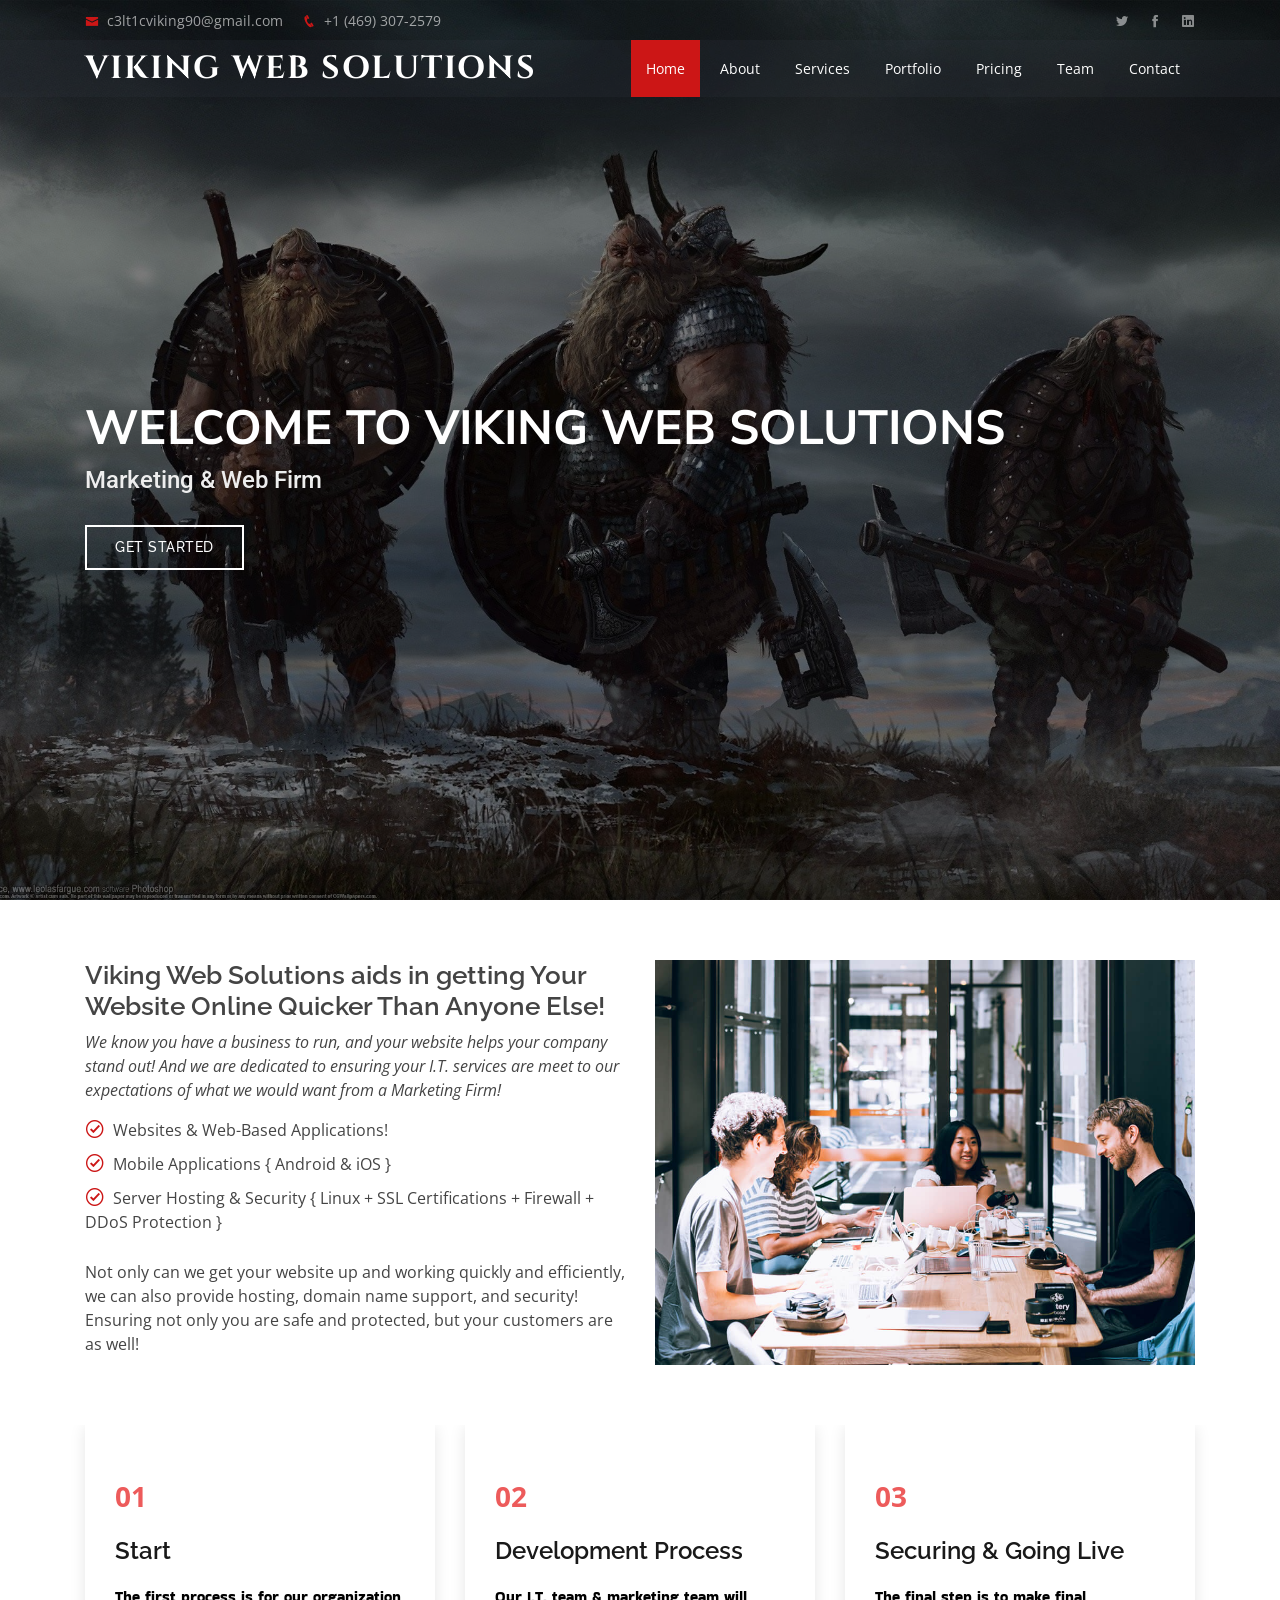
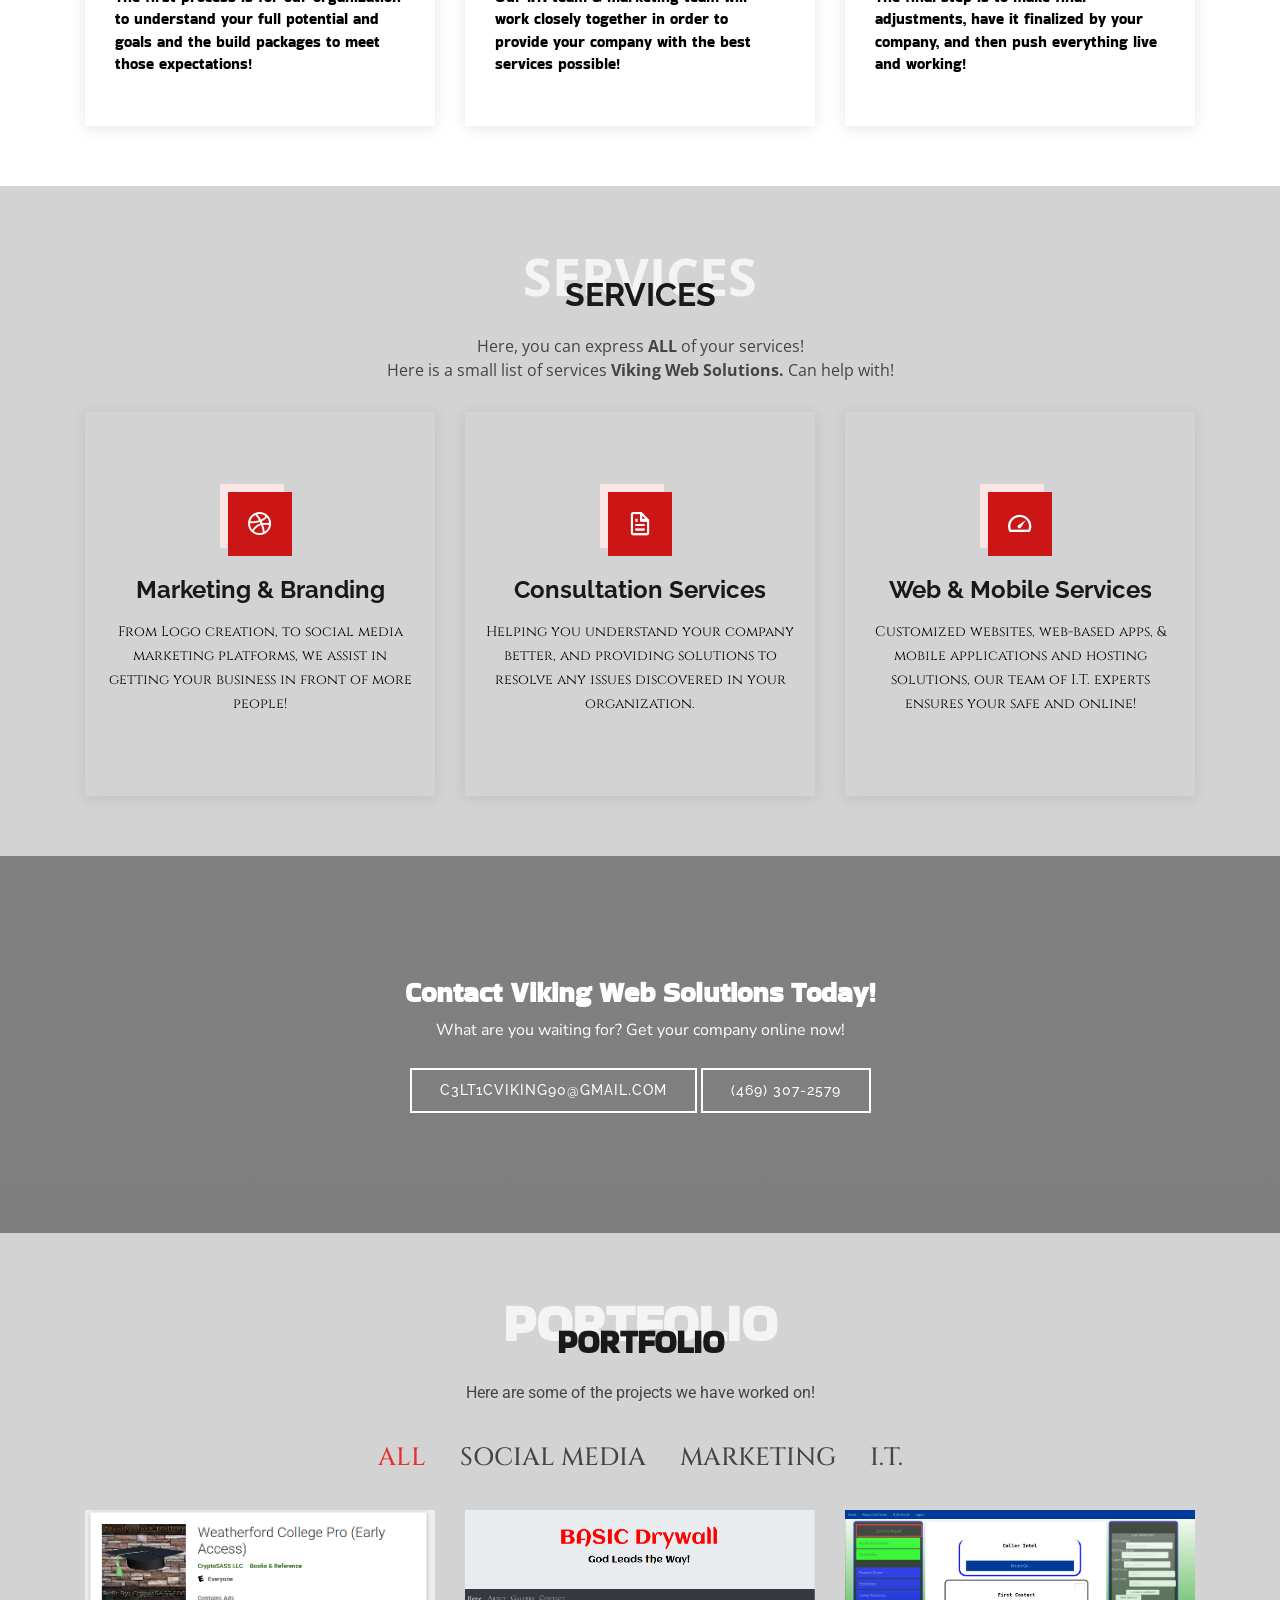
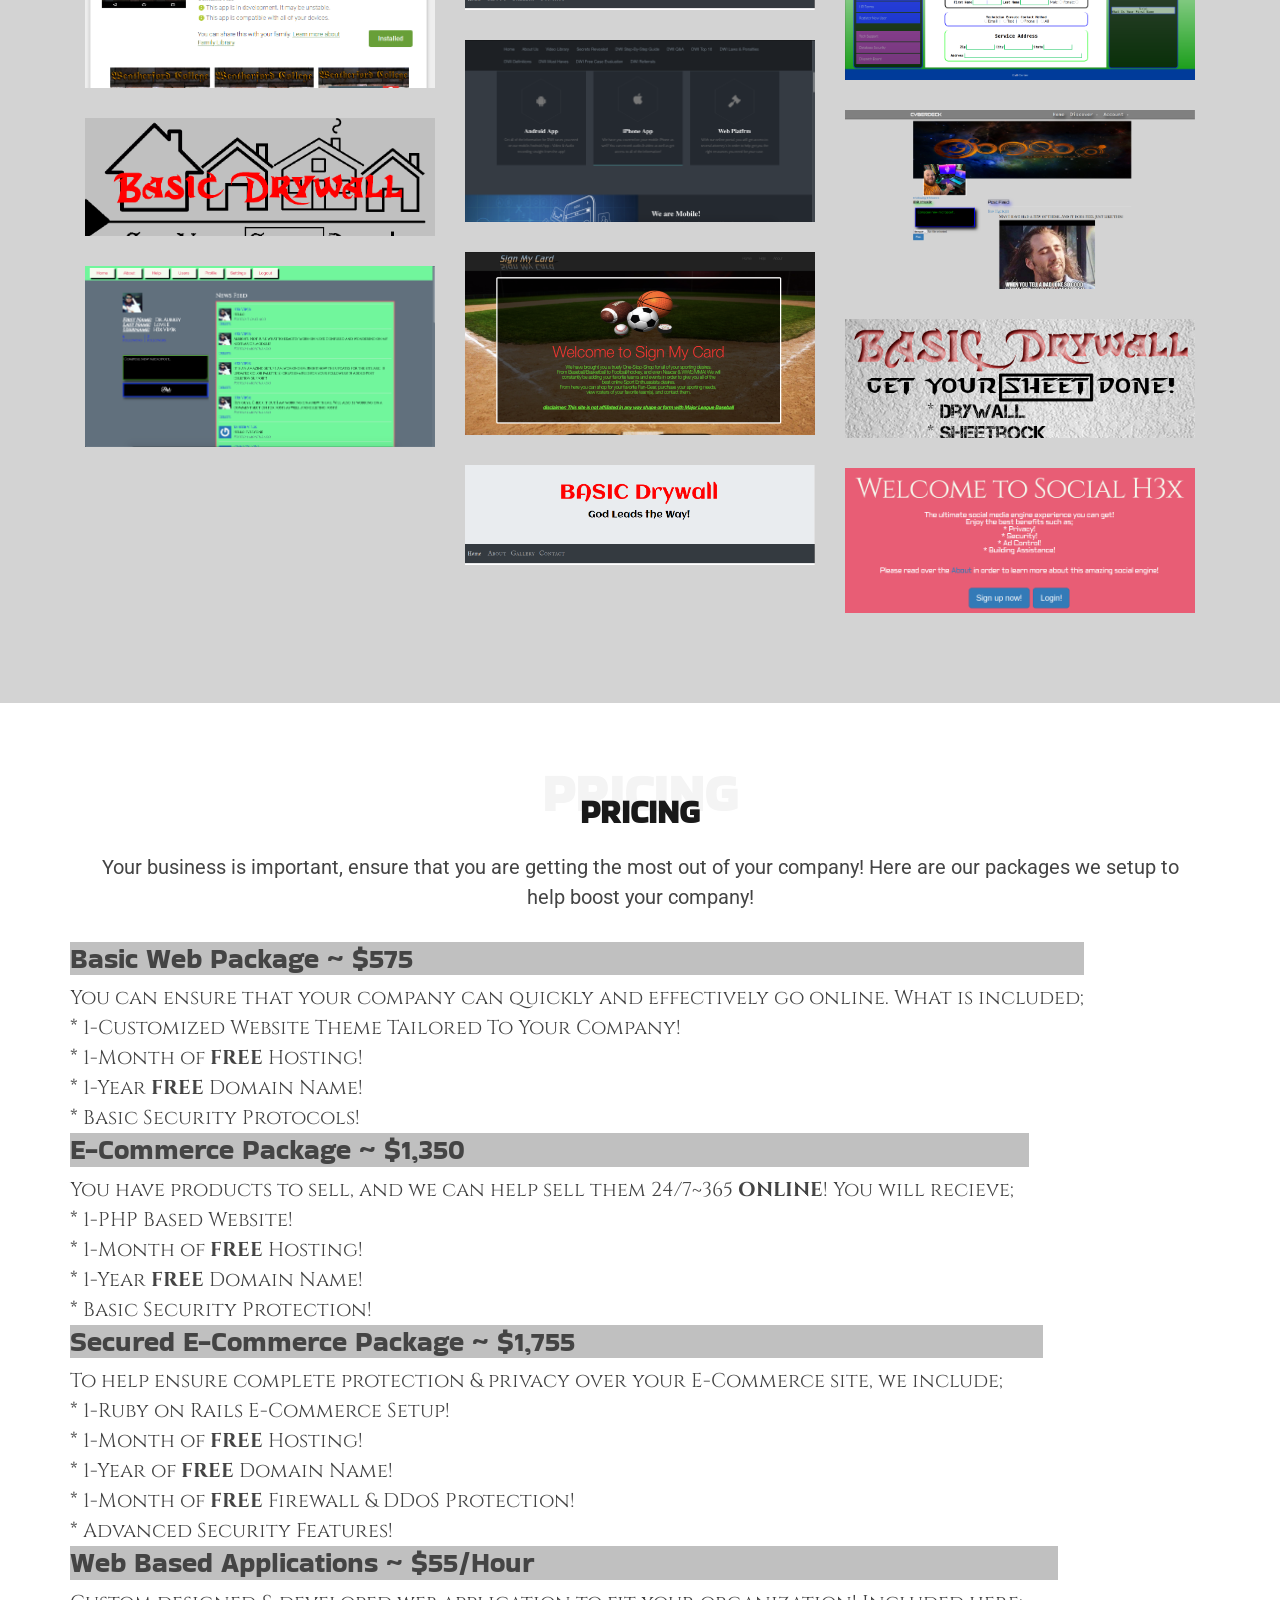
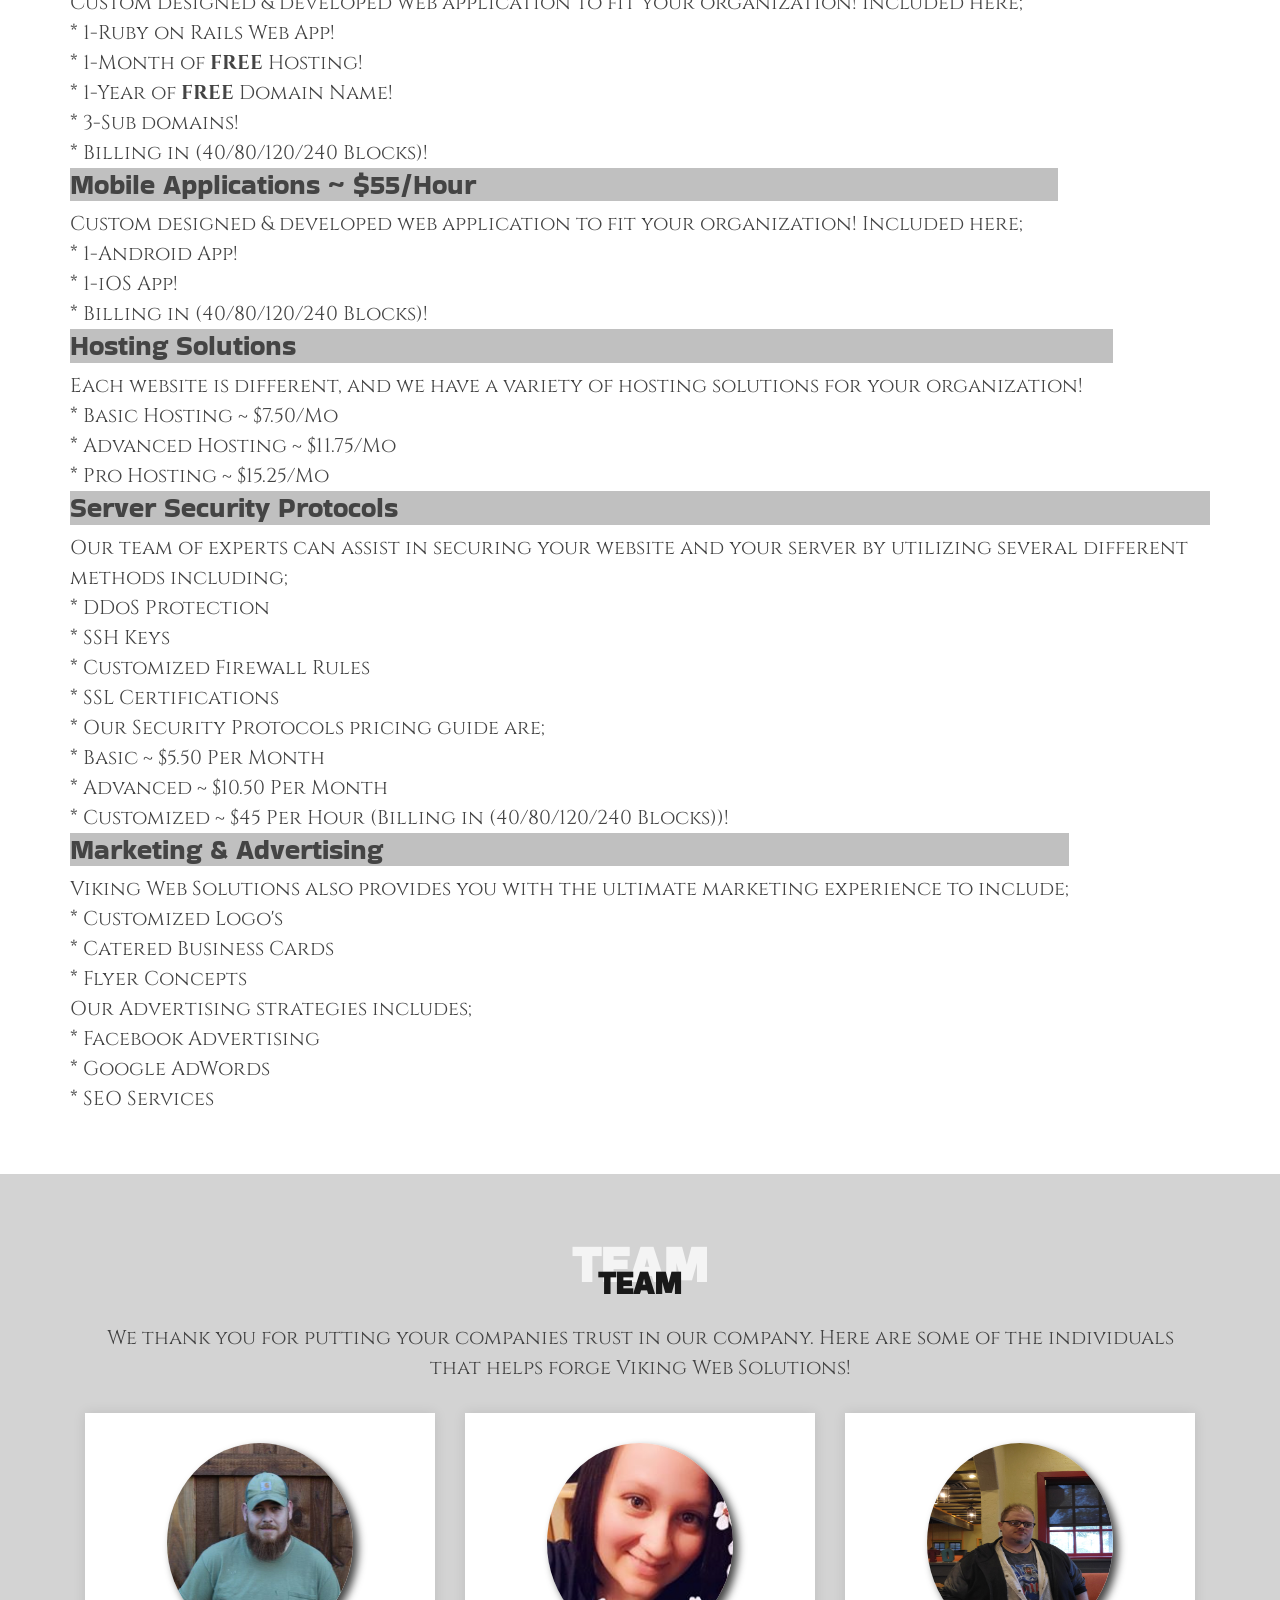
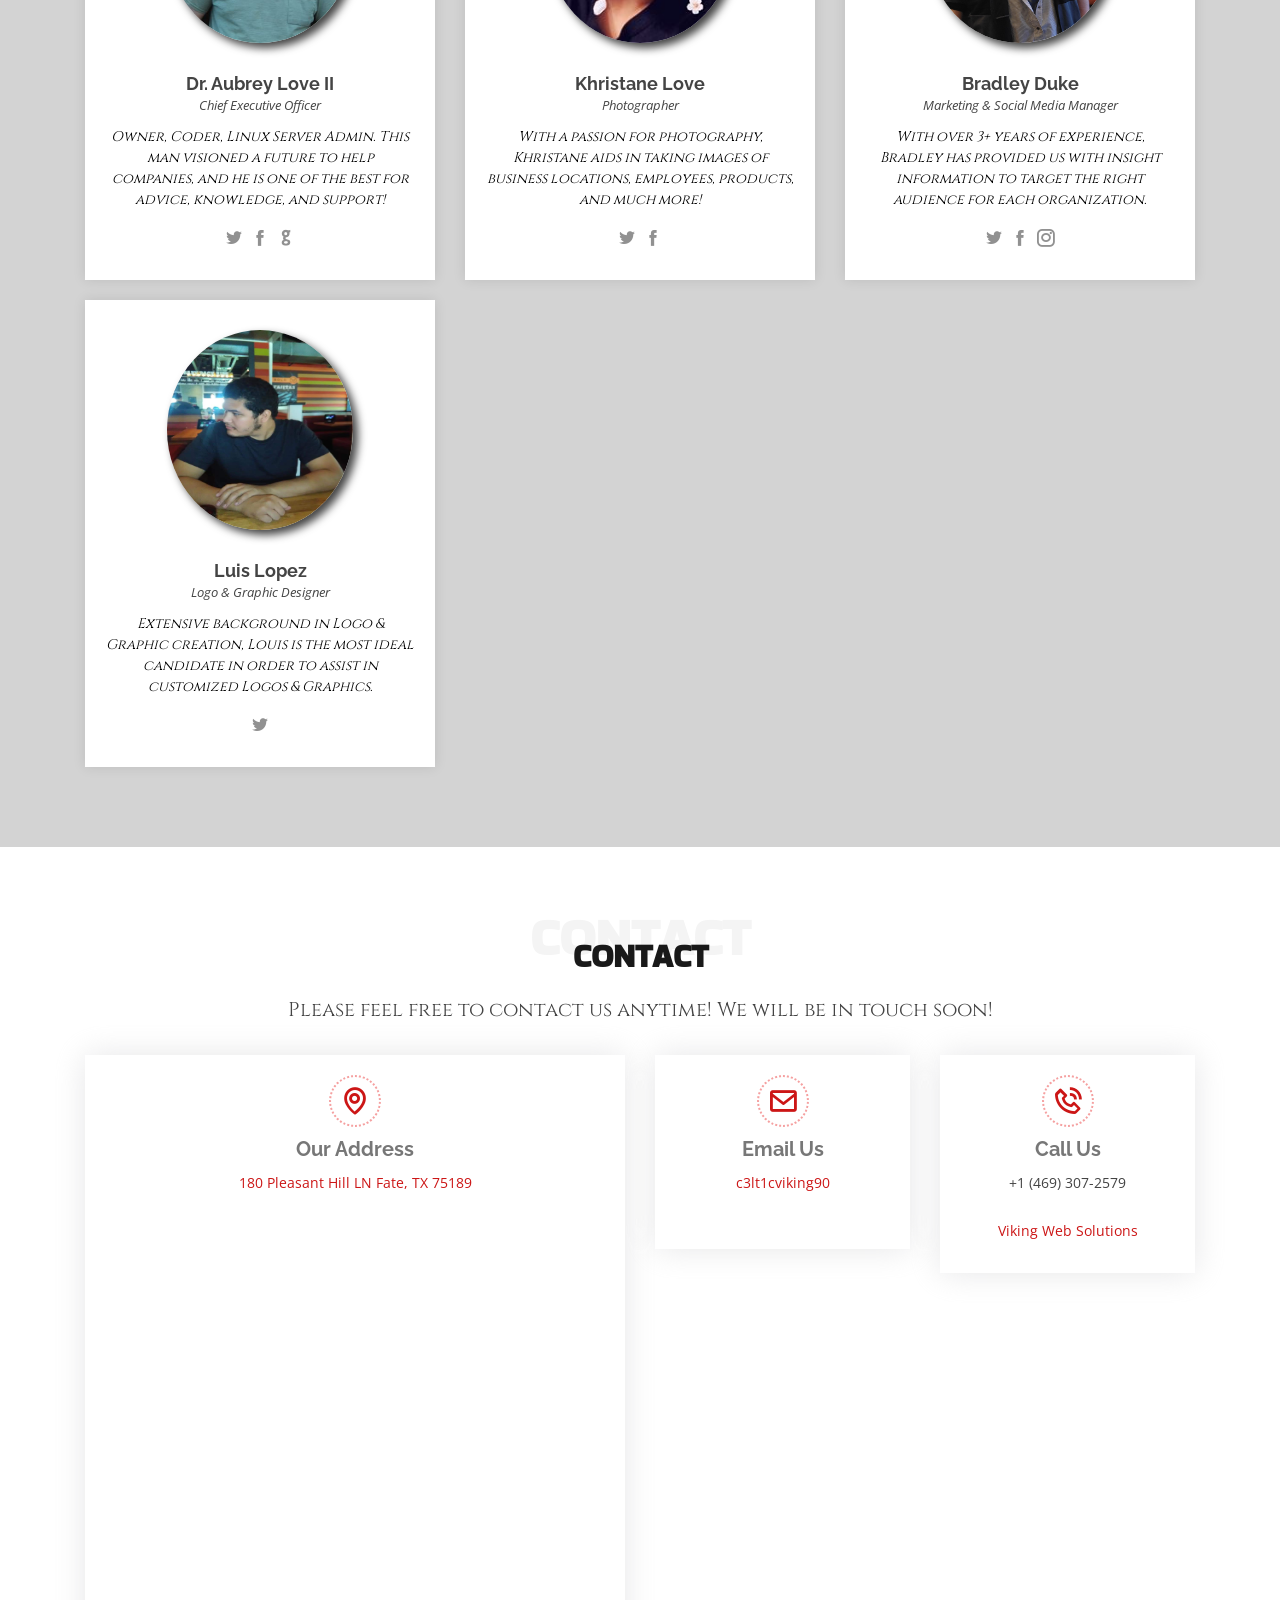
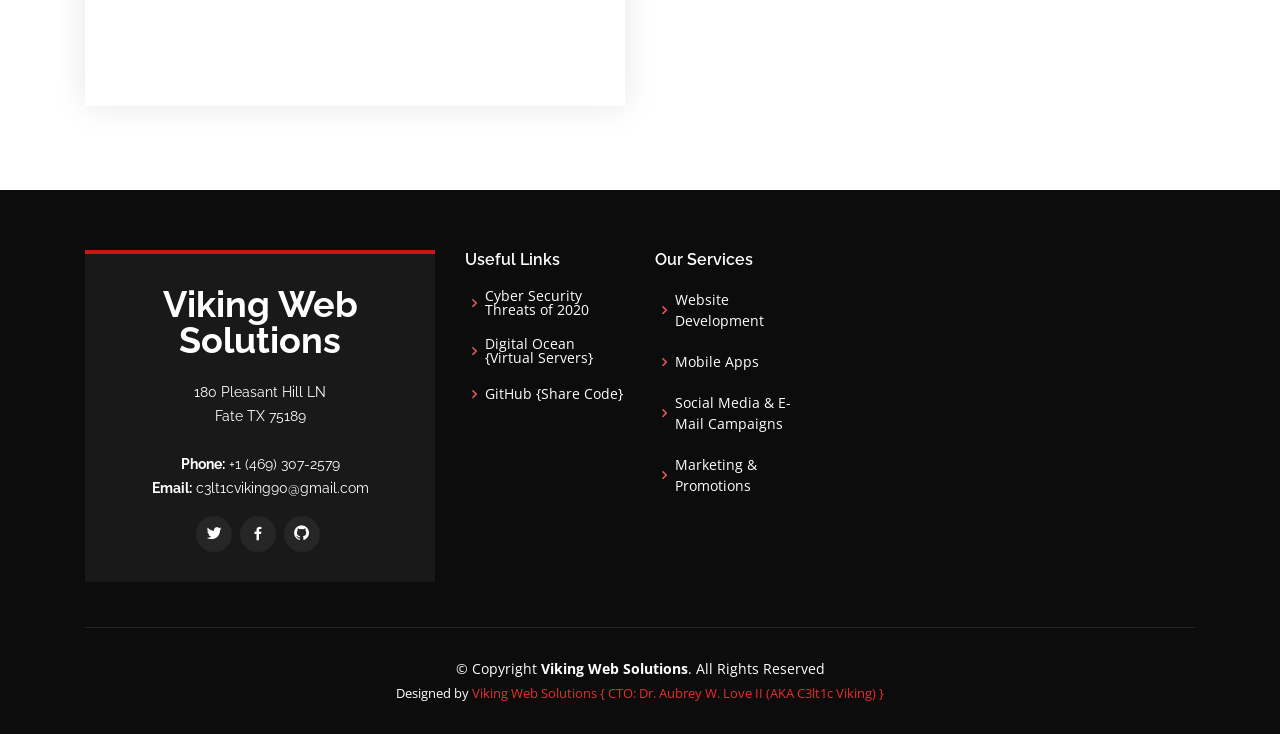
==== index.html @ a8e2e1d3 "Website Completed! Added Bark Badge." ====
<!DOCTYPE html>
<html lang="en">

<head>
  <meta charset="utf-8">
  <meta content="width=device-width, initial-scale=1.0" name="viewport">
  <link rel="preconnect" href="https://fonts.googleapis.com">
  <link rel="preconnect" href="https://fonts.gstatic.com" crossorigin>
  <link href="https://fonts.googleapis.com/css2?family=Bakbak+One&family=Cinzel&family=Nunito+Sans&family=Roboto&display=swap" rel="stylesheet">
  <title>Viking Web Solutions</title>
  <meta content="" name="Helping companies learn & grow by means of Websites, Mobile Apps, Consultation, Social Media & Marketing Campaigns.">
  <meta content="" name="Websites, WebDev, webdev, webdeveloper, e-commerce, social, media, social media, consulting, consultant, consultation, marketing, promotion, business, company, forbes 500, hosting, security, cyber, cyber security, web hosting, server security">
  <!-- Global site tag (gtag.js) - Google Analytics -->
  <script async src="https://www.googletagmanager.com/gtag/js?id=G-9MG7B60FEN"></script>
  <script>
    window.dataLayer = window.dataLayer || [];
    function gtag(){dataLayer.push(arguments);}
    gtag('js', new Date());

    gtag('config', 'G-9MG7B60FEN');
  </script>

  <!-- Favicons -->
  <link href="assets/img/favicon.ico" rel="icon">
  <link href="assets/img/favicon.ico" rel="apple-touch-icon">

  <!-- Google Fonts -->
  <link href="https://fonts.googleapis.com/css?family=Open+Sans:300,300i,400,400i,600,600i,700,700i|Raleway:300,300i,400,400i,500,500i,600,600i,700,700i|Poppins:300,300i,400,400i,500,500i,600,600i,700,700i" rel="stylesheet">

  <!-- Vendor CSS Files -->
  <link href="assets/vendor/bootstrap/css/bootstrap.min.css" rel="stylesheet">
  <link href="assets/vendor/icofont/icofont.min.css" rel="stylesheet">
  <link href="assets/vendor/boxicons/css/boxicons.min.css" rel="stylesheet">
  <link href="assets/vendor/venobox/venobox.css" rel="stylesheet">
  <link href="assets/vendor/owl.carousel/assets/owl.carousel.min.css" rel="stylesheet">
  <link href="assets/vendor/aos/aos.css" rel="stylesheet">

  <!-- Template Main CSS File -->
  <link href="assets/css/style.css" rel="stylesheet">
</head>

<body>

  <!-- ======= Top Bar ======= -->
  <div id="topbar" class="d-none d-lg-flex align-items-center fixed-top ">
    <div class="container d-flex">
      <div class="contact-info mr-auto">
        <i class="icofont-envelope"></i> <a href="mailto:c3lt1cviking90@gmail.com">c3lt1cviking90@gmail.com</a>
        <i class="icofont-phone"></i> +1 (469) 307-2579
      </div>
      <div class="social-links">
        <a href="https://twitter.com/VikingWebs" class="twitter"><i class="icofont-twitter"></i></a>
        <a href="https://www.facebook.com/VikingWebSolutions" class="facebook"><i class="icofont-facebook"></i></a>
        <a href="https://www.linkedin.com/in/aubrey-love-97ba02227/" class="linkedin"><i class="icofont-linkedin"></i></a>
      </div>
    </div>
  </div>

  <!-- ======= Header ======= -->
  <header id="header" class="fixed-top ">
    <div class="container d-flex align-items-center">

      <h1 class="logo mr-auto" style="font-family: 'Cinzel', serif;"><a href="index.html">Viking Web Solutions</a></h1>

      <nav class="nav-menu d-none d-lg-block">
        <ul>
          <li class="active"><a href="#hero">Home</a></li>
          <li><a href="#about">About</a></li>
          <li><a href="#services">Services</a></li>
          <li><a href="#portfolio">Portfolio</a></li>
          <li><a href="#pricing">Pricing</a></li>
          <li><a href="#team">Team</a></li>
          <li><a href="#contact">Contact</a></li>

        </ul>
      </nav><!-- .nav-menu -->

    </div>
  </header><!-- End Header -->

  <!-- ======= Hero Section ======= -->
  <section id="hero" class="d-flex align-items-center">
    <div class="container position-relative" data-aos="fade-up" data-aos-delay="500">
      <h1 style="font-family: 'Nunito Sans', sans-serif;">Welcome to Viking Web Solutions</h1>
      <h2 style="font-family: 'Roboto', sans-serif;">Marketing & Web Firm</h2>
      <a href="#about" class="btn-get-started scrollto">Get Started</a>
    </div>
  </section><!-- End Hero -->

  <main id="main">

    <!-- ======= About Section ======= -->
    <section id="about" class="about">
      <div class="container">

        <div class="row">
          <div class="col-lg-6 order-1 order-lg-2" data-aos="fade-left">
            <img src="assets/img/about.jpg" class="img-fluid" alt="">
          </div>
          <div class="col-lg-6 pt-4 pt-lg-0 order-2 order-lg-1 content" data-aos="fade-right">
            <h3>Viking Web Solutions aids in getting Your Website Online Quicker Than Anyone Else!</h3>
            <p class="font-italic">
              We know you have a business to run, and your website helps your company stand out! And we are dedicated
              to ensuring your I.T. services are meet to our expectations of what we would want from a Marketing Firm!
            </p>
            <ul>
              <li><i class="icofont-check-circled"></i> Websites & Web-Based Applications!</li>
              <li><i class="icofont-check-circled"></i> Mobile Applications { Android & iOS }</li>
              <li><i class="icofont-check-circled"></i> Server Hosting & Security { Linux + SSL Certifications + Firewall + DDoS Protection }</li>
            </ul>
            <p>
              Not only can we get your website up and working quickly and efficiently, we can also provide hosting, domain name support, and security!
              Ensuring not only you are safe and protected, but your customers are as well!
            </p>
          </div>
        </div>

      </div>
    </section><!-- End About Section -->

    <!-- ======= Why Us Section ======= -->
    <section id="why-us" class="why-us">
      <div class="container">

        <div class="row">

          <div class="col-lg-4" data-aos="fade-up">
            <div class="box">
              <span>01</span>
              <h4>Start</h4>
              <p style="color: #000; font-family: 'Bakbak One', cursive;">The first process is for our organization to understand your full potential and goals and the build packages to meet those expectations!</p>
            </div>
          </div>

          <div class="col-lg-4 mt-4 mt-lg-0" data-aos="fade-up" data-aos-delay="150">
            <div class="box">
              <span>02</span>
              <h4>Development Process</h4>
              <p style="color: #000; font-family: 'Bakbak One', cursive;">Our I.T. team &amp; marketing team will work closely together in order to provide your company with the best services possible!</p>
            </div>
          </div>

          <div class="col-lg-4 mt-4 mt-lg-0" data-aos="fade-up" data-aos-delay="300">
            <div class="box">
              <span>03</span>
              <h4> Securing &amp; Going Live</h4>
              <p style="color: #000; font-family: 'Bakbak One', cursive;">The final step is to make final adjustments, have it finalized by your company, and then push everything live and working!</p>
            </div>
          </div>

        </div>

      </div>
    </section><!-- End Why Us Section -->



    <!-- ======= Services Section ======= -->
    <section id="services" class="services" style="background-color: lightgray">
      <div class="container">

        <div class="section-title">
          <span>Services</span>
          <h2>Services</h2>
          <p>Here, you can express <strong>ALL</strong> of your services! <br/> Here is a small list of services <strong>Viking Web Solutions.</strong> Can help with!</p>
        </div>

        <div class="row">
          <div class="col-lg-4 col-md-6 d-flex align-items-stretch" data-aos="fade-up">
            <div class="icon-box">
              <div class="icon"><i class="bx bxl-dribbble"></i></div>
              <h4><a href="">Marketing &amp; Branding</a></h4>
              <p style="color: #000; font-family: 'Cinzel', serif;">From Logo creation, to social media marketing platforms, we assist in getting your business in front of more people!</p>
            </div>
          </div>

          <div class="col-lg-4 col-md-6 d-flex align-items-stretch mt-4 mt-md-0" data-aos="fade-up" data-aos-delay="150">
            <div class="icon-box">
              <div class="icon"><i class="bx bx-file"></i></div>
              <h4><a href="">Consultation Services</a></h4>
              <p style="color: #000; font-family: 'Cinzel', serif;">Helping you understand your company better, and providing solutions to resolve any issues discovered in your organization.</p>
            </div>
          </div>

          <div class="col-lg-4 col-md-6 d-flex align-items-stretch mt-4 mt-lg-0" data-aos="fade-up" data-aos-delay="300">
            <div class="icon-box">
              <div class="icon"><i class="bx bx-tachometer"></i></div>
              <h4><a href="">Web &amp; Mobile Services</a></h4>
              <p style="color: #000; font-family: 'Cinzel', serif;">Customized websites, web-based apps, &amp; mobile applications and hosting solutions, our team of I.T. experts ensures your safe and online!</p>
            </div>
          </div>
        </div>

      </div>
    </section><!-- End Services Section -->

    <!-- ======= Cta Section ======= -->
    <section id="cta" class="cta">
      <div class="container" data-aos="zoom-in">

        <div class="text-center">
          <h3 style="font-family: 'Bakbak One', cursive;">Contact <strong>Viking Web Solutions</strong> Today!</h3>
          <p style="font-family: 'Nunito Sans', sans-serif;"> What are you waiting for? Get your company online now!</p>
          <a class="cta-btn" href="mailto:c3lt1cviking90@gmail.com" target="_blank">c3lt1cviking90@gmail.com</a>
          <a class="cta-btn" href="tel:4693072579">(469) 307-2579</a>
        </div>

      </div>
    </section><!-- End Cta Section -->

    <!-- ======= Portfolio Section ======= -->
    <section id="portfolio" class="portfolio" style="background-color: lightgray">
      <div class="container">

        <div class="section-title">
          <span style="font-family: 'Bakbak One', cursive;">Portfolio</span>
          <h2 style="font-family: 'Bakbak One', cursive;">Portfolio</h2>
          <p style="font-family: 'Roboto', sans-serif;">Here are some of the projects we have worked on!</p>
        </div>

        <div class="row" data-aos="fade-up">
          <div class="col-lg-12 d-flex justify-content-center">
            <ul id="portfolio-flters">
              <li data-filter="*" class="filter-active" style="font-family: 'Cinzel', serif; font-size: 25px;">All</li>
              <li data-filter=".filter-app" style="font-family: 'Cinzel', serif; font-size: 25px;">Social Media</li>
              <li data-filter=".filter-card" style="font-family: 'Cinzel', serif; font-size: 25px;">Marketing</li>
              <li data-filter=".filter-web" style="font-family: 'Cinzel', serif; font-size: 25px;">I.T.</li>
            </ul>
          </div>
        </div>

        <div class="row portfolio-container" data-aos="fade-up" data-aos-delay="150">

          <div class="col-lg-4 col-md-6 portfolio-item filter-web">
            <img src="assets/img/portfolio/wc_app.png" class="img-fluid" alt="">
            <div class="portfolio-info">
              <h4><a href="" target="_blank">Weatherford College</a></h4>
              <p>Mobile App: Basic (Informational {Android Studio})</p>
              <a href="assets/img/portfolio/wc_app.png" data-gall="portfolioGallery" class="venobox preview-link" title="App 1"><i class="bx bx-plus"></i></a>
              <a href="portfolio-details.html" class="details-link" title="More Details"><i class="bx bx-link"></i></a>
            </div>
          </div>

          <div class="col-lg-4 col-md-6 portfolio-item filter-web">
            <img src="assets/img/portfolio/basic.png" class="img-fluid" alt="">
            <div class="portfolio-info">
              <h4><a href="https://www.basic-drywall.com" target="_blank">BASIC-Drywall</a></h4>
              <p>Web: Basic (Informational {HTML5})</p>
              <a href="assets/img/portfolio/basic.png" data-gall="portfolioGallery" class="venobox preview-link" title="Web 3"><i class="bx bx-plus"></i></a>
              <a href="https://www.basic-drywall.com" target="_blank" class="details-link" title="More Details"><i class="bx bx-link"></i></a>
            </div>
          </div>

          <div class="col-lg-4 col-md-6 portfolio-item filter-web">
            <img src="assets/img/expertware.png" class="img-fluid" alt="">
            <div class="portfolio-info">
              <h4><a href="https://rocky-dawn-56916.herokuapp.com/" target="_blank">ExpertWare</a></h4>
              <p>Web App: Ruby on Rails Application</p>
              <a href="assets/img/expertware.png" data-gall="portfolioGallery" class="venobox preview-link" title="Web 4"><i class="bx bx-plus"></i></a>
              <a href="https://rocky-dawn-56916.herokuapp.com/" target="_blank" class="details-link" title="More Details"><i class="bx bx-link"></i></a>
            </div>
          </div>

          <div class="col-lg-4 col-md-6 portfolio-item filter-web">
            <img src="assets/img/portfolio/diydwi.png" class="img-fluid" alt="">
            <div class="portfolio-info">
              <h4><a href="https://dev.infotechnologist.biz/h3x_v1p3r/DIYDWI/" target="_blank">DIYDWI</h4>
              <p>Web: Basic (Informational {PhP})</p>
              <a href="assets/img/portfolio/diydwi.png" data-gall="portfolioGallery" class="venobox preview-link" title="App 2"><i class="bx bx-plus"></i></a>
              <a href="https://dev.infotechnologist.biz/h3x_v1p3r/DIYDWI/" target="_blank" class="details-link" title="More Details"><i class="bx bx-link"></i></a>
            </div>
          </div>

          <div class="col-lg-4 col-md-6 portfolio-item filter-web">
            <img src="assets/img/cyber_deck.png" class="img-fluid" alt="">
            <div class="portfolio-info">
              <h4><a href="https://cyber-deck.herokuapp.com" target="_blank">Cyber Deck</a></h4>
              <p>Social Media Site: Ruby on Rails</p>
              <a href="assets/img/cyber_deck.png" data-gall="portfolioGallery" class="venobox preview-link" title="Web 5"><i class="bx bx-plus"></i></a>
              <a href="https://cyber-deck.herokuapp.com" target="_blank" class="details-link" title="More Details"><i class="bx bx-link"></i></a>
            </div>
          </div>

          <div class="col-lg-4 col-md-6 portfolio-item filter-card">
            <img src="assets/img/portfolio/basic_logo_sml.png" class="img-fluid" alt="">
            <div class="portfolio-info">
              <h4><a href="https://www.basic-drywall.com" target="_blank">BASIC-Drywall</a></h4>
              <p>Marketing: Logo Design</p>
              <a href="assets/img/portfolio/basic_logo_sml.png" data-gall="portfolioGallery" class="venobox preview-link" title="Card 2"><i class="bx bx-plus"></i></a>
              <a href="https://www.basic-drywall.com" target="_blank" class="details-link" title="More Details"><i class="bx bx-link"></i></a>
            </div>
          </div>

          <div class="col-lg-4 col-md-6 portfolio-item filter-web">
            <img src="assets/img/portfolio/smc.png" class="img-fluid" alt="">
            <div class="portfolio-info">
              <h4><a href="https://fast-oasis-89952.herokuapp.com/" target="_blank">Sign My Card</a></h4>
              <p>Web: Advanced (E-Commerce {Ruby on Rails})</p>
              <a href="assets/img/portfolio/smc.png" data-gall="portfolioGallery" class="venobox preview-link" title="Web 2"><i class="bx bx-plus"></i></a>
              <a href="https://fast-oasis-95952.herokuapp.com/" target="_blank" class="details-link" title="More Details"><i class="bx bx-link"></i></a>
            </div>
          </div>

          <div class="col-lg-4 col-md-6 portfolio-item filter-web">
            <img src="assets/img/portfolio/social_hex.png" class="img-fluid" alt="">
            <div class="portfolio-info">
              <h4><a href="https://socialh3x.herokuapp.com/" target="_blank">Social H3x</a></h4>
              <p>Web: Ultimate (Social Media {Ruby on Rails})</p>
              <a href="assets/img/portfolio/social_hex.png" data-gall="portfolioGallery" class="venobox preview-link" title="App 3"><i class="bx bx-plus"></i></a>
              <a href="https://socialh3x.herokuapp.com/" target="_blank" class="details-link" title="More Details"><i class="bx bx-link"></i></a>
            </div>
          </div>

          <div class="col-lg-4 col-md-6 portfolio-item filter-card">
            <img src="assets/img/portfolio/basic_card_sml.png" class="img-fluid" alt="">
            <div class="portfolio-info">
              <h4><a href="https://www.basic-drywall.com" target="_blank">BASIC-Drywall</a></h4>
              <p>Marketing: Business Card</p>
              <a href="assets/img/portfolio/basic_card_sml.png" data-gall="portfolioGallery" class="venobox preview-link" title="Card 1"><i class="bx bx-plus"></i></a>
              <a href="https://www.basic-drywall.com" target="_blank" class="details-link" title="More Details"><i class="bx bx-link"></i></a>
            </div>
          </div>

          <div class="col-lg-4 col-md-6 portfolio-item filter-app">
            <img src="assets/img/portfolio/basic.png" class="img-fluid" alt="">
            <div class="portfolio-info">
              <h4>BASIC-Drywall</h4>
              <p>Social Media: Consultation</p>
              <a href="assets/img/portfolio/basic.png" data-gall="portfolioGallery" class="venobox preview-link" title="Card 3"><i class="bx bx-plus"></i></a>
              <a href="https://www.basic-drywall.com" target="_blank" class="details-link" title="More Details"><i class="bx bx-link"></i></a>
            </div>
          </div>

          <div class="col-lg-4 col-md-6 portfolio-item filter-app">
            <img src="assets/img/portfolio/social_h3x.png" class="img-fluid" alt="">
            <div class="portfolio-info">
              <h4>Social H3x</h4>
              <p>Social Media: Ad Campaign</p>
              <a href="assets/img/portfolio/social_h3x.png" data-gall="portfolioGallery" class="venobox preview-link" title="Web 3"><i class="bx bx-plus"></i></a>
              <a href="https://socialh3x.herokuapp.com/" target="_blank" class="details-link" title="More Details"><i class="bx bx-link"></i></a>
            </div>
          </div>

        </div>

      </div>
    </section><!-- End Portfolio Section -->

    <!-- ======= Pricing Section ======= -->
    <section id="pricing" class="pricing">
      <div class="container">

        <div class="section-title">
          <span style="font-family: 'Bakbak One', cursive">Pricing</span>
          <h2 style="font-family: 'Bakbak One', cursive">Pricing</h2>
          <p style="font-family: 'Roboto', sans-serif; font-size: 20px;">Your business is important, ensure that you are getting the most out of your company! Here are our packages we setup to help boost your company!</p>
          <!-- Buy Now Button -->
          <!--<button class="btn btn-success btn-large"><a href="#" style="color: #FFF;">Order Now!</a></button>-->
        </div>

        <div class="row">

          <div class="panel panel-default">
            <div class="panel-heading">
              <h3 class="panel-title" style="background-color: #C0C0C0; font-family: 'Bakbak One', cursive;">Basic Web Package ~ $575</h3>
            </div>
            <div class="panel-body" style="font-family: 'Cinzel', serif; font-size: 20px;">
              You can ensure that your company can quickly and effectively go online. What is included;<br/>
              * 1-Customized Website Theme Tailored To Your Company!<br/>
              * 1-Month of <strong>FREE</strong> Hosting!<br/>
              * 1-Year <strong>FREE</strong> Domain Name!<br/>
              * Basic Security Protocols!
            </div>
          </div>

          <div class="panel panel-default">
            <div class="panel-heading">
              <h3 class="panel-title" style="background-color: #C0C0C0; font-family: 'Bakbak One', cursive;">E-Commerce Package ~ $1,350</h3>
            </div>
            <div class="panel-body" style="font-family: 'Cinzel', serif; font-size: 20px;">
              You have products to sell, and we can help sell them 24/7~365 <strong>ONLINE</strong>! You will recieve;&nbsp;&nbsp;&nbsp;<br/>
              * 1-PHP Based Website!<br/>
              * 1-Month of <strong>FREE</strong> Hosting!<br/>
              * 1-Year <strong>FREE</strong> Domain Name!<br/>
              * Basic Security Protection!
            </div>
          </div>

          <div class="panel panel-default">
            <div class="panel-heading">
              <h3 class="panel-title" style="background-color: #C0C0C0; font-family: 'Bakbak One', cursive;">Secured E-Commerce Package ~ $1,755</h3>
            </div>
            <div class="panel-body" style="font-family: 'Cinzel', serif; font-size: 20px;">
              To help ensure complete protection &amp; privacy over your E-Commerce site, we include;&nbsp;&nbsp;&nbsp;&nbsp;&nbsp;&nbsp;&nbsp;&nbsp;<br/>
              * 1-Ruby on Rails E-Commerce Setup!<br/>
              * 1-Month of <strong>FREE</strong> Hosting!<br/>
              * 1-Year of <strong>FREE</strong> Domain Name!<br/>
              * 1-Month of <strong>FREE</strong> Firewall &amp; DDoS Protection!<br/>
              * Advanced Security Features!
            </div>
          </div>

          <div class="panel panel-default">
            <div class="panel-heading">
              <h3 class="panel-title" style="background-color: #C0C0C0; font-family: 'Bakbak One', cursive;">Web Based Applications ~ $55/Hour</h3>
            </div>
            <div class="panel-body" style="font-family: 'Cinzel', serif; font-size: 20px;">
              Custom designed &amp; developed web application to fit your organization! Included here;&nbsp;&nbsp;&nbsp;&nbsp;&nbsp;&nbsp;&nbsp;<br/>
              * 1-Ruby on Rails Web App!<br/>
              * 1-Month of <strong>FREE</strong> Hosting!<br/>
              * 1-Year of <strong>FREE</strong> Domain Name!<br/>
              * 3-Sub domains!<br/>
              * Billing in (40/80/120/240 Blocks)!
            </div>
          </div>

          <div class="panel panel-default">
            <div class="panel-heading">
              <h3 class="panel-title" style="background-color: #C0C0C0; font-family: 'Bakbak One', cursive;">Mobile Applications ~ $55/Hour</h3>
            </div>
            <div class="panel-body" style="font-family: 'Cinzel', serif; font-size: 20px;">
              Custom designed &amp; developed web application to fit your organization! Included here;&nbsp;&nbsp;&nbsp;&nbsp;&nbsp;&nbsp;&nbsp;<br/>
              * 1-Android App!<br/>
              * 1-iOS App!<br/>
              * Billing in (40/80/120/240 Blocks)!<br/>
            </div>
          </div>

          <div class="panel panel-default">
            <div class="panel-heading">
              <h3 class="panel-title" style="background-color: #C0C0C0; font-family: 'Bakbak One', cursive;">Hosting Solutions</h3>
            </div>
            <div class="panel-body" style="font-family: 'Cinzel', serif; font-size: 20px;">
              Each website is different, and we have a variety of hosting solutions for your organization!&nbsp;&nbsp;&nbsp;&nbsp;&nbsp;&nbsp;<br/>
              * Basic Hosting ~ $7.50/Mo<br/>
              * Advanced Hosting ~ $11.75/Mo<br/>
              * Pro Hosting ~ $15.25/Mo<br/>
            </div>
          </div>

          <div class="panel panel-default">
            <div class="panel-heading">
              <h3 class="panel-title" style="background-color: #C0C0C0; font-family: 'Bakbak One', cursive;">Server Security Protocols</h3>
            </div>
            <div class="panel-body" style="font-family: 'Cinzel', serif; font-size: 20px;">
              Our team of experts can assist in securing your website and your server by utilizing several different methods including;<br/>
              * DDoS Protection<br/>
              * SSH Keys<br/>
              * Customized Firewall Rules<br/>
              * SSL Certifications<br/>
              * Our Security Protocols pricing guide are;<br/>
              * Basic ~ $5.50 Per Month<br/>
              * Advanced ~ $10.50 Per Month<br/>
              * Customized ~ $45 Per Hour (Billing in (40/80/120/240 Blocks))!<br/>
            </div>
          </div>

          <div class="panel panel-default">
            <div class="panel-heading">
              <h3 class="panel-title" style="background-color: #C0C0C0; font-family: 'Bakbak One', cursive;">Marketing &amp; Advertising</h3>
            </div>
            <div class="panel-body" style="font-family: 'Cinzel', serif; font-size: 20px;">
              Viking Web Solutions also provides you with the ultimate marketing experience to include;<br/>
              * Customized Logo's<br/>
              * Catered Business Cards<br/>
              * Flyer Concepts<br/>
              Our Advertising strategies includes;<br/>
              * Facebook Advertising<br/>
              * Google AdWords<br/>
              * SEO Services<br/>
            </div>
          </div>

        </div>
        <!-- Buy Now Button -->
        <!--<button class="btn btn-success btn-large"><a href="buy.html" style="color: #FFF;">Order Now!</a></button>-->

      </div>
    </section><!-- End Pricing Section -->

    <!-- ======= Team Section ======= -->
    <section id="team" class="team" style="background-color: lightgray">
      <div class="container">

        <div class="section-title">
          <span style="font-family: 'Bakbak One', cursive;">Team</span>
          <h2 style="font-family: 'Bakbak One', cursive;">Team</h2>
          <p style="font-family: 'Cinzel', serif; font-size: 20px;">We thank you for putting your companies trust in our company. Here are some of the individuals that helps forge Viking Web Solutions!</p>
        </div>

        <div class="row">
          <div class="col-lg-4 col-md-6 d-flex align-items-stretch" data-aos="zoom-in">
            <div class="member">
              <img src="assets/img/aubrey.jpg" style="height: 200px; width: 200px; box-shadow: 5px 5px 8px;" alt="Dr. Aubrey Love II {AKA C3lt1c Viking}">
              <h4>Dr. Aubrey Love II</h4>
              <span>Chief Executive Officer</span>
              <p style="font-family: 'Cinzel', serif; color: #000;">
                Owner, Coder, Linux Server Admin. This man visioned a future to help companies, and he is one of the best for advice, knowledge, and support!
              </p>
              <div class="social">
                <a href="https://twitter.com/VikingWebs" target="_blank"><i class="icofont-twitter"></i></a>
                <a href="https://www.facebook.com/profile.php?id=100075628515202" target="_blank"><i class="icofont-facebook"></i></a>
                <a href="https://github.com/VikingWebSolutions" target="_blank"><i class="icofont-github"></i></a>
              </div>
            </div>
          </div>

          <div class="col-lg-4 col-md-6 d-flex align-items-stretch" data-aos="zoom-in">
            <div class="member">
              <img src="assets/img/team/khristane.jpg" alt="Khristane Love {AKA Angel}" style="height: 200px; width: 200px; box-shadow: 5px 5px 8px;">
              <h4>Khristane Love</h4>
              <span>Photographer</span>
              <p style="font-family: 'Cinzel', serif; color: #000;">
                With a passion for photography, Khristane aids in taking images of business locations, employees, products, and much more!
              </p>
              <div class="social">
                <a href="https://twitter.com/KRLove89" target="_blank"><i class="icofont-twitter"></i></a>
                <a href="https://www.facebook.com/khristane.love" target="_blank"><i class="icofont-facebook"></i></a>
              </div>
            </div>
          </div>


          <div class="col-lg-4 col-md-6 d-flex align-items-stretch" data-aos="zoom-in">
            <div class="member">
              <img src="assets/img/team/bradley.jpg" alt="Bradley Duke {AKA BradleyTheDuke}" style="height: 200px; width: 200px; box-shadow: 5px 5px 8px;">
              <h4>Bradley Duke</h4>
              <span>Marketing & Social Media Manager</span>
              <p style="font-family: 'Cinzel', serif; color: #000;">
                With over 3+ years of experience, Bradley has provided us with insight information to target the right audience for each organization.
              </p>
              <div class="social">
                <a href="https://twitter.com/bradleytheduke" target="_blank"><i class="icofont-twitter"></i></a>
                <a href="http://facebook.com/bradleytheduke" target="_blank"><i class="icofont-facebook"></i></a>
                <a href="http://instagram.com/bradleytheduke" target="_blank"><i class="icofont-instagram"></i></a>
              </div>
            </div>
          </div>


          <div class="col-lg-4 col-md-6 d-flex align-items-stretch" data-aos="zoom-in">
            <div class="member">
              <img src="assets/img/team/louis.jpg" alt="Bradley Duke {AKA BradleyTheDuke}" style="height: 200px; width: 200px; box-shadow: 5px 5px 8px;">
              <h4>Luis Lopez</h4>
              <span>Logo &amp; Graphic Designer</span>
              <p style="font-family: 'Cinzel', serif; color: #000;">
                Extensive background in Logo &amp; Graphic creation, Louis is the most ideal candidate in order to assist in customized Logos &amp; Graphics.
              </p>
              <div class="social">
                <a href="https://twitter.com/SGamer725" target="_blank"><i class="icofont-twitter"></i></a>
              </div>
            </div>
          </div>

        </div>

      </div>
    </section><!-- End Team Section -->

    <!-- ======= Contact Section ======= -->
    <section id="contact" class="contact">
      <div class="container">

        <div class="section-title">
          <span style="font-family: 'Bakbak One', cursive;">Contact</span>
          <h2 style="font-family: 'Bakbak One', cursive;">Contact</h2>
          <p style="font-family: 'Cinzel', serif; font-size: 20px;">Please feel free to contact us anytime! We will be in touch soon!</p>
        </div>

        <div class="row" data-aos="fade-up">
          <div class="col-lg-6">
            <div class="info-box mb-4">
              <i class="bx bx-map"></i>
              <h3>Our Address</h3>
              <p>
                <a href="https://goo.gl/maps/rHSLzyiBjmx4njjcA" target="_blank">180 Pleasant Hill LN Fate, TX 75189</a><br/>
                <iframe src="https://www.google.com/maps/embed?pb=!1m18!1m12!1m3!1d13395.521737235573!2d-96.37579989999999!3d32.9277571!2m3!1f0!2f0!3f0!3m2!1i1024!2i768!4f13.1!3m3!1m2!1s0x864bffda67ffa187%3A0xe1bae1b9125b4527!2s180%20Pleasant%20Hill%20Ln%2C%20Royse%20City%2C%20TX%2075189!5e0!3m2!1sen!2sus!4v1639505906312!5m2!1sen!2sus" width="100%" height="450" style="border:0;" allowfullscreen="" loading="lazy"></iframe>
              </p><br/>

            </div>
          </div>

          <div class="col-lg-3 col-md-6">
            <div class="info-box  mb-4">
              <i class="bx bx-envelope"></i>
              <h3>Email Us</h3>
              <p><a href="mailto:c3lt1cviking90@gmail.com" target="_blank">c3lt1cviking90</a></p><br/>
            </div>
          </div>
          

          <div class="col-lg-3 col-md-6">
            <div class="info-box  mb-4">
              <i class="bx bx-phone-call"></i>
              <h3>Call Us</h3>
              <p>+1 (469) 307-2579<p><br/>
              <a href='https://www.bark.com/en/us/company/viking-web-solutions/NPqO7/' style='margin: 10px auto;' target='_blank' class='bark-widget' data-type='pro' data-id='NPqO7' data-image='medium-navy' data-version='3.0'>Viking Web Solutions</a><script type='text/javascript' src='https://d3a1eo0ozlzntn.cloudfront.net/assets/js/frontend-v2/widgets-v2.b9c82a02a3.v2.js' defer></script>
            </div>
          </div>

        </div>

        <div class="row" data-aos="fade-up">



        </div>

      </div>
    </section><!-- End Contact Section -->

  </main><!-- End #main -->

  <!-- ======= Footer ======= -->
  <footer id="footer">
    <div class="footer-top">
      <div class="container">
        <div class="row">

          <div class="col-lg-4 col-md-6">
            <div class="footer-info">
              <h3>Viking Web Solutions</h3>
              <p>
                180 Pleasant Hill LN <br>
                Fate TX 75189<br><br>
                <strong>Phone:</strong> +1 (469) 307-2579<br>
                <strong>Email:</strong> c3lt1cviking90@gmail.com<br>
              </p>
              <div class="social-links mt-3">
                <a href="https://twitter.com/VikingWebs" target="_blank" class="twitter"><i class="bx bxl-twitter"></i></a>
                <a href="https://www.facebook.com/VikingWebSolutions" target="_blank" class="facebook"><i class="bx bxl-facebook"></i></a>
                <a href="https://github.com/VikingWebSolutions" target="_blank" class="github"><i class="bx bxl-github"></i></a>
              </div>
            </div>
          </div>

          <div class="col-lg-2 col-md-6 footer-links">
            <h4>Useful Links</h4>
            <ul>
              <li><i class="bx bx-chevron-right"></i> <a href="https://info.infoblox.com/WW-PPC-FY20-SANS-Cyber-Threat-Intell-202002-Cybersecurity-Threats.html?utm_campaign=10141684511&utm_source=google&utm_medium=cpc&utm_term=cybersecurity%20threats&utm_content=adgroupid:100647538046%20creative:437843478438%20matchtype:p%20network:g%20device:c%20position:%20placement:&ss=google&st=cybersecurity%20threats&gclid=EAIaIQobChMIusXvj6e-6gIVEdbACh11ngYtEAAYASAAEgKzkvD_BwE">Cyber Security Threats of 2020</a></li>
              <li><i class="bx bx-chevron-right"></i> <a href="https://m.do.co/c/b458ce8cc815" target="_blank">Digital Ocean {Virtual Servers}</a></li>
              <li><i class="bx bx-chevron-right"></i> <a href="http://github.com/" target="_blank">GitHub {Share Code}</a></li>
            </ul>
          </div>

          <div class="col-lg-2 col-md-6 footer-links">
            <h4>Our Services</h4>
            <ul>

              <li><i class="bx bx-chevron-right"></i> Website Development</li>
              <li><i class="bx bx-chevron-right"></i> Mobile Apps</li>
              <li><i class="bx bx-chevron-right"></i> Social Media & E-Mail Campaigns</li>
              <li><i class="bx bx-chevron-right"></i> Marketing & Promotions</li>
            </ul>
          </div>

        </div>
      </div>
    </div>

    <div class="container">
      <div class="copyright">
        &copy; Copyright <strong><span>Viking Web Solutions</span></strong>. All Rights Reserved
      </div>
      <div class="credits">
        Designed by <a href="https://github.com/VikingWebSolutions" target="_blank">Viking Web Solutions { CTO: Dr. Aubrey W. Love II (AKA C3lt1c Viking) }</a>
      </div>
    </div>
  </footer><!-- End Footer -->

  <a href="#" class="back-to-top"><i class="icofont-simple-up"></i></a>
  <div id="preloader"></div>

  <!-- Vendor JS Files -->
  <script src="assets/vendor/jquery/jquery.min.js"></script>
  <script src="assets/vendor/bootstrap/js/bootstrap.bundle.min.js"></script>
  <script src="assets/vendor/jquery.easing/jquery.easing.min.js"></script>
  <script src="assets/vendor/php-email-form/validate.js"></script>
  <script src="assets/vendor/isotope-layout/isotope.pkgd.min.js"></script>
  <script src="assets/vendor/venobox/venobox.min.js"></script>
  <script src="assets/vendor/owl.carousel/owl.carousel.min.js"></script>
  <script src="assets/vendor/aos/aos.js"></script>

  <!-- Template Main JS File -->
  <script src="assets/js/main.js"></script>

</body>

</html>
---- assets/css/style.css ----
/**
* Template Name: Day - v2.1.0
* Template URL: https://bootstrapmade.com/day-multipurpose-html-template-for-free/
* Author: BootstrapMade.com
* License: https://bootstrapmade.com/license/
*/

/*--------------------------------------------------------------
# General
--------------------------------------------------------------*/
body {
  font-family: "Open Sans", sans-serif;
  color: #444444;
}

a {
  color: #cc1616;
}

a:hover {
  color: #e82d2d;
  text-decoration: none;
}

h1, h2, h3, h4, h5, h6 {
  font-family: "Raleway", sans-serif;
}

/*--------------------------------------------------------------
# Back to top button
--------------------------------------------------------------*/
.back-to-top {
  position: fixed;
  display: none;
  right: 15px;
  bottom: 15px;
  z-index: 99999;
}

.back-to-top i {
  display: flex;
  align-items: center;
  justify-content: center;
  font-size: 24px;
  width: 40px;
  height: 40px;
  background: #cc1616;
  color: #fff;
  transition: all 0.4s;
}

.back-to-top i:hover {
  background: #e72323;
  color: #fff;
}

/*--------------------------------------------------------------
# Preloader
--------------------------------------------------------------*/
#preloader {
  position: fixed;
  top: 0;
  left: 0;
  right: 0;
  bottom: 0;
  z-index: 9999;
  overflow: hidden;
  background: #fff;
}

#preloader:before {
  content: "";
  position: fixed;
  top: calc(50% - 30px);
  left: calc(50% - 30px);
  border: 6px solid #cc1616;
  border-top-color: #efefef;
  border-radius: 50%;
  width: 60px;
  height: 60px;
  -webkit-animation: animate-preloader 1s linear infinite;
  animation: animate-preloader 1s linear infinite;
}

@-webkit-keyframes animate-preloader {
  0% {
    transform: rotate(0deg);
  }
  100% {
    transform: rotate(360deg);
  }
}

@keyframes animate-preloader {
  0% {
    transform: rotate(0deg);
  }
  100% {
    transform: rotate(360deg);
  }
}

/*--------------------------------------------------------------
# Disable aos animation delay on mobile devices
--------------------------------------------------------------*/
@media screen and (max-width: 768px) {
  [data-aos-delay] {
    transition-delay: 0 !important;
  }
}

/*--------------------------------------------------------------
# Top Bar
--------------------------------------------------------------*/
#topbar {
  height: 40px;
  font-size: 14px;
  transition: all 0.5s;
  color: rgba(255, 255, 255, 0.6);
}

#topbar.topbar-scrolled {
  top: -40px;
}

#topbar .contact-info a {
  line-height: 1;
  color: rgba(255, 255, 255, 0.6);
  transition: 0.3s;
}

#topbar .contact-info a:hover {
  color: #fff;
}

#topbar .contact-info i {
  color: #cc1616;
  padding-right: 4px;
}

#topbar .contact-info i.icofont-phone {
  margin-left: 15px;
}

#topbar .social-links a {
  color: rgba(255, 255, 255, 0.5);
  padding-left: 15px;
  display: inline-block;
  line-height: 1px;
  transition: 0.3s;
}

#topbar .social-links a:hover {
  color: #fff;
}

#topbar .social-links a:first-child {
  border-left: 0;
}

/*--------------------------------------------------------------
# Header
--------------------------------------------------------------*/
#header {
  background: rgba(52, 58, 64, 0.2);
  transition: all 0.5s;
  z-index: 997;
  top: 40px;
}

#header.header-scrolled {
  top: 0;
  background: rgba(0, 0, 0, 0.9);
}

#header .logo {
  font-size: 32px;
  margin: 0;
  padding: 0;
  line-height: 1;
  font-weight: 700;
  letter-spacing: 2px;
  text-transform: uppercase;
}

#header .logo a {
  color: #fff;
}

#header .logo img {
  max-height: 40px;
}

@media (max-width: 992px) {
  #header {
    top: 0;
    padding: 15px 0;
    background: transparent;
  }
  #header .logo {
    font-size: 28px;
  }
}

.header-inner-pages {
  background: rgba(0, 0, 0, 0.9) !important;
}

/*--------------------------------------------------------------
# Navigation Menu
--------------------------------------------------------------*/
/* Desktop Navigation */
.nav-menu ul {
  margin: 0;
  padding: 0;
  list-style: none;
}

.nav-menu > ul {
  display: flex;
}

.nav-menu > ul > li {
  position: relative;
  white-space: nowrap;
  padding: 18px 15px;
  margin-left: 5px;
  transition: 0.3s;
}

.nav-menu a {
  display: block;
  position: relative;
  color: #fff;
  transition: 0.3s;
  font-size: 14px;
  font-family: "Open Sans", sans-serif;
}

.nav-menu > ul > li:hover, .nav-menu .active {
  background: #cc1616;
}

.nav-menu .drop-down ul {
  display: block;
  position: absolute;
  left: 0;
  top: calc(100% + 30px);
  z-index: 99;
  opacity: 0;
  visibility: hidden;
  padding: 10px 0;
  background: #fff;
  box-shadow: 0px 0px 30px rgba(127, 137, 161, 0.25);
  transition: 0.3s;
}

.nav-menu .drop-down:hover > ul {
  opacity: 1;
  top: 100%;
  visibility: visible;
}

.nav-menu .drop-down li {
  min-width: 180px;
  position: relative;
}

.nav-menu .drop-down ul a {
  padding: 10px 20px;
  font-size: 14px;
  font-weight: 500;
  text-transform: none;
  color: #191919;
}

.nav-menu .drop-down ul a:hover, .nav-menu .drop-down ul .active > a, .nav-menu .drop-down ul li:hover > a {
  color: #e82d2d;
}

.nav-menu .drop-down > a:after {
  content: "\ea99";
  font-family: IcoFont;
  padding-left: 5px;
}

.nav-menu .drop-down .drop-down ul {
  top: 0;
  left: calc(100% - 30px);
}

.nav-menu .drop-down .drop-down:hover > ul {
  opacity: 1;
  top: 0;
  left: 100%;
}

.nav-menu .drop-down .drop-down > a {
  padding-right: 35px;
}

.nav-menu .drop-down .drop-down > a:after {
  content: "\eaa0";
  font-family: IcoFont;
  position: absolute;
  right: 15px;
}

@media (max-width: 1366px) {
  .nav-menu .drop-down .drop-down ul {
    left: -90%;
  }
  .nav-menu .drop-down .drop-down:hover > ul {
    left: -100%;
  }
  .nav-menu .drop-down .drop-down > a:after {
    content: "\ea9d";
  }
}

/* Mobile Navigation */
.mobile-nav-toggle {
  position: fixed;
  right: 15px;
  top: 15px;
  z-index: 9998;
  border: 0;
  background: none;
  font-size: 24px;
  transition: all 0.4s;
  outline: none !important;
  line-height: 1;
  cursor: pointer;
  text-align: right;
}

.mobile-nav-toggle i {
  color: #fff;
}

.mobile-nav {
  position: fixed;
  top: 55px;
  right: 15px;
  bottom: 15px;
  left: 15px;
  z-index: 9999;
  overflow-y: auto;
  background: #fff;
  transition: ease-in-out 0.2s;
  opacity: 0;
  visibility: hidden;
  border-radius: 10px;
  padding: 10px 0;
}

.mobile-nav * {
  margin: 0;
  padding: 0;
  list-style: none;
}

.mobile-nav a {
  display: block;
  position: relative;
  color: #191919;
  padding: 10px 20px;
  font-weight: 500;
  outline: none;
}

.mobile-nav a:hover, .mobile-nav .active > a, .mobile-nav li:hover > a {
  color: #e82d2d;
  text-decoration: none;
}

.mobile-nav .drop-down > a:after {
  content: "\ea99";
  font-family: IcoFont;
  padding-left: 10px;
  position: absolute;
  right: 15px;
}

.mobile-nav .active.drop-down > a:after {
  content: "\eaa1";
}

.mobile-nav .drop-down > a {
  padding-right: 35px;
}

.mobile-nav .drop-down ul {
  display: none;
  overflow: hidden;
}

.mobile-nav .drop-down li {
  padding-left: 20px;
}

.mobile-nav-overly {
  width: 100%;
  height: 100%;
  z-index: 9997;
  top: 0;
  left: 0;
  position: fixed;
  background: rgba(0, 0, 0, 0.6);
  overflow: hidden;
  display: none;
  transition: ease-in-out 0.2s;
}

.mobile-nav-active {
  overflow: hidden;
}

.mobile-nav-active .mobile-nav {
  opacity: 1;
  visibility: visible;
}

.mobile-nav-active .mobile-nav-toggle i {
  color: #fff;
}

/*--------------------------------------------------------------
# Hero Section
--------------------------------------------------------------*/
#hero {
  width: 100%;
  height: 100vh;
  background: url("../img/vikings.jpg") top center;
  background-size: cover;
  position: relative;
}

#hero:before {
  content: "";
  background: rgba(0, 0, 0, 0.5);
  position: absolute;
  bottom: 0;
  top: 0;
  left: 0;
  right: 0;
}

#hero .container {
  padding-top: 70px;
}

#hero h1 {
  margin: 0 0 10px 0;
  font-size: 48px;
  font-weight: 700;
  line-height: 56px;
  text-transform: uppercase;
  color: #fff;
}

#hero h2 {
  color: #eee;
  margin-bottom: 30px;
  font-size: 24px;
}

#hero .btn-get-started {
  font-family: "Raleway", sans-serif;
  text-transform: uppercase;
  font-weight: 500;
  font-size: 14px;
  letter-spacing: 0.5px;
  display: inline-block;
  padding: 10px 28px;
  transition: 0.5s;
  border: 2px solid #fff;
  color: #fff;
}

#hero .btn-get-started:hover {
  background: #cc1616;
  border-color: #cc1616;
}

@media (min-width: 1024px) {
  #hero {
    background-attachment: fixed;
  }
}

@media (max-width: 768px) {
  #hero {
    text-align: center;
  }
  #hero .container {
    padding-top: 40px;
  }
  #hero h1 {
    font-size: 28px;
    line-height: 36px;
  }
  #hero h2 {
    font-size: 18px;
    line-height: 24px;
    margin-bottom: 30px;
  }
}

/*--------------------------------------------------------------
# Sections General
--------------------------------------------------------------*/
section {
  padding: 60px 0;
  overflow: hidden;
}

.section-title {
  text-align: center;
  padding: 30px 0;
  position: relative;
}

.section-title h2 {
  font-size: 32px;
  font-weight: 700;
  text-transform: uppercase;
  margin-bottom: 20px;
  padding-bottom: 0;
  color: #191919;
  position: relative;
  z-index: 2;
}

.section-title span {
  position: absolute;
  top: 30px;
  color: #f4f4f4;
  left: 0;
  right: 0;
  z-index: 1;
  font-weight: 700;
  font-size: 52px;
  text-transform: uppercase;
  line-height: 0;
}

.section-title p {
  margin-bottom: 0;
  position: relative;
  z-index: 2;
}

@media (max-width: 575px) {
  .section-title h2 {
    font-size: 28px;
    margin-bottom: 15px;
  }
  .section-title span {
    font-size: 38px;
  }
}

/*--------------------------------------------------------------
# About
--------------------------------------------------------------*/
.about .content h3 {
  font-weight: 600;
  font-size: 26px;
}

.about .content ul {
  list-style: none;
  padding: 0;
}

.about .content ul li {
  padding-bottom: 10px;
}

.about .content ul i {
  font-size: 20px;
  padding-right: 4px;
  color: #cc1616;
}

.about .content p:last-child {
  margin-bottom: 0;
}

/*--------------------------------------------------------------
# Why Us
--------------------------------------------------------------*/
.why-us {
  padding-top: 0;
}

.why-us .box {
  padding: 50px 30px;
  box-shadow: 0px 2px 15px rgba(0, 0, 0, 0.1);
  transition: all ease-in-out 0.3s;
}

.why-us .box span {
  display: block;
  font-size: 28px;
  font-weight: 700;
  color: #ed5b5b;
}

.why-us .box h4 {
  font-size: 24px;
  font-weight: 600;
  padding: 0;
  margin: 20px 0;
  color: #191919;
}

.why-us .box p {
  color: #aaaaaa;
  font-size: 15px;
  margin: 0;
  padding: 0;
}

.why-us .box:hover {
  background: #cc1616;
  padding: 30px 30px 70px 30px;
  box-shadow: 10px 15px 30px rgba(0, 0, 0, 0.18);
}

.why-us .box:hover span, .why-us .box:hover h4, .why-us .box:hover p {
  color: #fff;
}

/*--------------------------------------------------------------
# Clients
--------------------------------------------------------------*/
.clients {
  background: #f2f2f2;
  padding: 15px 0;
  text-align: center;
}

.clients img {
  width: 50%;
  -webkit-filter: grayscale(100);
  filter: grayscale(100);
  transition: all 0.4s ease-in-out;
  display: inline-block;
  padding: 15px 0;
}

.clients img:hover {
  -webkit-filter: none;
  filter: none;
  transform: scale(1.2);
}

@media (max-width: 768px) {
  .clients img {
    width: 40%;
  }
}

/*--------------------------------------------------------------
# Services
--------------------------------------------------------------*/
.services .icon-box {
  text-align: center;
  padding: 80px 20px;
  transition: all ease-in-out 0.3s;
  box-shadow: 0px 2px 15px rgba(0, 0, 0, 0.1);
}

.services .icon-box .icon {
  margin: 0 auto;
  width: 64px;
  height: 64px;
  background: #cc1616;
  transition: all .3s ease-out 0s;
  display: flex;
  align-items: center;
  justify-content: center;
  margin-bottom: 20px;
  transform-style: preserve-3d;
}

.services .icon-box .icon i {
  color: #fff;
  font-size: 28px;
}

.services .icon-box .icon::before {
  position: absolute;
  content: '';
  left: -8px;
  top: -8px;
  height: 100%;
  width: 100%;
  background: #fce5e5;
  transition: all .3s ease-out 0s;
  transform: translateZ(-1px);
}

.services .icon-box h4 {
  font-weight: 700;
  margin-bottom: 15px;
  font-size: 24px;
}

.services .icon-box h4 a {
  color: #191919;
}

.services .icon-box p {
  line-height: 24px;
  font-size: 14px;
  margin-bottom: 0;
}

.services .icon-box:hover {
  background: #cc1616;
  border-color: #cc1616;
  padding: 70px 20px 90px 20px;
}

.services .icon-box:hover .icon {
  background: #fff;
}

.services .icon-box:hover .icon i {
  color: #cc1616;
}

.services .icon-box:hover .icon::before {
  background: #e82d2d;
}

.services .icon-box:hover h4 a, .services .icon-box:hover p {
  color: #fff;
}

/*--------------------------------------------------------------
# Cta
--------------------------------------------------------------*/
.cta {
  background: linear-gradient(rgba(2, 2, 2, 0.5), rgba(0, 0, 0, 0.5)), url("../img/viking_wlp.jpg") fixed center center;
  background-size: cover;
  padding: 120px 0;
}

.cta h3 {
  color: #fff;
  font-size: 28px;
  font-weight: 700;
}

.cta p {
  color: #fff;
}

.cta .cta-btn {
  font-family: "Raleway", sans-serif;
  text-transform: uppercase;
  font-weight: 500;
  font-size: 14px;
  letter-spacing: 1px;
  display: inline-block;
  padding: 10px 28px;
  transition: 0.5s;
  margin-top: 10px;
  border: 2px solid #fff;
  color: #fff;
}

.cta .cta-btn:hover {
  background: #cc1616;
  border: 2px solid #cc1616;
}

/*--------------------------------------------------------------
# Portfolio
--------------------------------------------------------------*/
.portfolio #portfolio-flters {
  padding: 0;
  margin: 0 auto 25px auto;
  list-style: none;
  text-align: center;
  border-radius: 50px;
}

.portfolio #portfolio-flters li {
  cursor: pointer;
  display: inline-block;
  padding: 10px 15px;
  font-size: 15px;
  font-weight: 500;
  line-height: 1;
  text-transform: uppercase;
  color: #444444;
  margin-bottom: 5px;
  transition: all 0.3s ease-in-out;
  font-family: "Poppins", sans-serif;
}

.portfolio #portfolio-flters li:hover, .portfolio #portfolio-flters li.filter-active {
  color: #e82d2d;
}

.portfolio #portfolio-flters li:last-child {
  margin-right: 0;
}

.portfolio .portfolio-item {
  margin-bottom: 30px;
}

.portfolio .portfolio-item .portfolio-info {
  opacity: 0;
  position: absolute;
  left: 30px;
  right: 30px;
  bottom: 0;
  z-index: 3;
  transition: all ease-in-out 0.3s;
  background: rgba(255, 255, 255, 0.9);
  padding: 15px;
}

.portfolio .portfolio-item .portfolio-info h4 {
  font-size: 18px;
  color: #fff;
  font-weight: 600;
  color: #191919;
}

.portfolio .portfolio-item .portfolio-info p {
  color: #4c4c4c;
  font-size: 14px;
  margin-bottom: 0;
}

.portfolio .portfolio-item .portfolio-info .preview-link, .portfolio .portfolio-item .portfolio-info .details-link {
  position: absolute;
  right: 40px;
  font-size: 24px;
  top: calc(50% - 18px);
  color: #333333;
}

.portfolio .portfolio-item .portfolio-info .preview-link:hover, .portfolio .portfolio-item .portfolio-info .details-link:hover {
  color: #cc1616;
}

.portfolio .portfolio-item .portfolio-info .details-link {
  right: 10px;
}

.portfolio .portfolio-item .portfolio-links {
  opacity: 0;
  left: 0;
  right: 0;
  text-align: center;
  z-index: 3;
  position: absolute;
  transition: all ease-in-out 0.3s;
}

.portfolio .portfolio-item .portfolio-links a {
  color: #fff;
  margin: 0 2px;
  font-size: 28px;
  display: inline-block;
  transition: 0.3s;
}

.portfolio .portfolio-item .portfolio-links a:hover {
  color: #e82d2d;
}

.portfolio .portfolio-item:hover .portfolio-info {
  opacity: 1;
  bottom: 20px;
}

/*--------------------------------------------------------------
# Pricing
--------------------------------------------------------------*/
.pricing .box {
  padding: 20px;
  background: #f9f9f9;
  text-align: center;
  border-radius: 8px;
  position: relative;
  overflow: hidden;
}

.pricing .box h3 {
  font-weight: 400;
  padding: 15px;
  font-size: 18px;
  text-transform: uppercase;
  font-weight: 600;
  color: #191919;
}

.pricing .box h4 {
  font-size: 42px;
  color: #cc1616;
  font-weight: 500;
  font-family: "Open Sans", sans-serif;
  margin-bottom: 20px;
}

.pricing .box h4 sup {
  font-size: 20px;
  top: -15px;
  left: -3px;
}

.pricing .box h4 span {
  color: #bababa;
  font-size: 16px;
  font-weight: 300;
}

.pricing .box ul {
  padding: 0;
  list-style: none;
  color: #191919;
  text-align: center;
  line-height: 20px;
  font-size: 14px;
}

.pricing .box ul li {
  padding-bottom: 16px;
}

.pricing .box ul i {
  color: #cc1616;
  font-size: 18px;
  padding-right: 4px;
}

.pricing .box ul .na {
  color: #ccc;
  text-decoration: line-through;
}

.pricing .box .btn-wrap {
  padding: 15px;
  text-align: center;
}

.pricing .box .btn-buy {
  background: #cc1616;
  display: inline-block;
  padding: 10px 40px;
  color: #fff;
  transition: none;
  font-size: 14px;
  font-weight: 400;
  font-family: "Raleway", sans-serif;
  font-weight: 600;
  transition: 0.3s;
}

.pricing .box .btn-buy:hover {
  background: #e82d2d;
}

.pricing .featured {
  background: #cc1616;
  box-shadow: none;
  color: #fff;
}

.pricing .featured h3, .pricing .featured h4, .pricing .featured ul, .pricing .featured ul li, .pricing .featured ul .na {
  color: #fff;
}

.pricing .featured h4 span {
  color: rgba(255, 255, 255, 0.58);
}

.pricing .featured .btn-wrap {
  padding: 15px;
  text-align: center;
}

.pricing .featured .btn-buy {
  background: rgba(255, 255, 255, 0.2);
}

.pricing .featured .btn-buy:hover {
  background: #fff;
  color: #cc1616;
}

/*--------------------------------------------------------------
# Team
--------------------------------------------------------------*/
.team .member {
  text-align: center;
  margin-bottom: 20px;
  box-shadow: 0px 0px 12px 0px rgba(0, 0, 0, 0.1);
  padding: 30px 20px;
  background: #fff;
}

.team .member img {
  max-width: 60%;
  border-radius: 50%;
  margin: 0 0 30px 0;
}

.team .member h4 {
  font-weight: 700;
  margin-bottom: 2px;
  font-size: 18px;
}

.team .member span {
  font-style: italic;
  display: block;
  font-size: 13px;
}

.team .member p {
  padding-top: 10px;
  font-size: 14px;
  font-style: italic;
  color: #aaaaaa;
}

.team .member .social {
  margin-top: 15px;
}

.team .member .social a {
  color: #919191;
  transition: 0.3s;
}

.team .member .social a:hover {
  color: #cc1616;
}

.team .member .social i {
  font-size: 18px;
  margin: 0 2px;
}

/*--------------------------------------------------------------
# Contact
--------------------------------------------------------------*/
.contact .info-box {
  color: #444444;
  text-align: center;
  box-shadow: 0 0 30px rgba(214, 215, 216, 0.6);
  padding: 20px 0 30px 0;
}

.contact .info-box i {
  font-size: 32px;
  color: #cc1616;
  border-radius: 50%;
  padding: 8px;
  border: 2px dotted #f5a0a0;
}

.contact .info-box h3 {
  font-size: 20px;
  color: #777777;
  font-weight: 700;
  margin: 10px 0;
}

.contact .info-box p {
  padding: 0;
  line-height: 24px;
  font-size: 14px;
  margin-bottom: 0;
}

.contact .php-email-form {
  box-shadow: 0 0 30px rgba(214, 215, 216, 0.6);
  padding: 30px;
}

.contact .php-email-form .validate {
  display: none;
  color: red;
  margin: 0 0 15px 0;
  font-weight: 400;
  font-size: 13px;
}

.contact .php-email-form .error-message {
  display: none;
  color: #fff;
  background: #ed3c0d;
  text-align: left;
  padding: 15px;
  font-weight: 600;
}

.contact .php-email-form .error-message br + br {
  margin-top: 25px;
}

.contact .php-email-form .sent-message {
  display: none;
  color: #fff;
  background: #18d26e;
  text-align: center;
  padding: 15px;
  font-weight: 600;
}

.contact .php-email-form .loading {
  display: none;
  background: #fff;
  text-align: center;
  padding: 15px;
}

.contact .php-email-form .loading:before {
  content: "";
  display: inline-block;
  border-radius: 50%;
  width: 24px;
  height: 24px;
  margin: 0 10px -6px 0;
  border: 3px solid #18d26e;
  border-top-color: #eee;
  -webkit-animation: animate-loading 1s linear infinite;
  animation: animate-loading 1s linear infinite;
}

.contact .php-email-form input, .contact .php-email-form textarea {
  border-radius: 0;
  box-shadow: none;
  font-size: 14px;
}

.contact .php-email-form input::focus, .contact .php-email-form textarea::focus {
  background-color: #cc1616;
}

.contact .php-email-form input {
  padding: 20px 15px;
}

.contact .php-email-form textarea {
  padding: 12px 15px;
}

.contact .php-email-form button[type="submit"] {
  background: #cc1616;
  border: 0;
  padding: 10px 24px;
  color: #fff;
  transition: 0.4s;
}

.contact .php-email-form button[type="submit"]:hover {
  background: #e82d2d;
}

@-webkit-keyframes animate-loading {
  0% {
    transform: rotate(0deg);
  }
  100% {
    transform: rotate(360deg);
  }
}

@keyframes animate-loading {
  0% {
    transform: rotate(0deg);
  }
  100% {
    transform: rotate(360deg);
  }
}

/*--------------------------------------------------------------
# Breadcrumbs
--------------------------------------------------------------*/
.breadcrumbs {
  padding: 15px 0;
  background: #efefef;
  margin-top: 98px;
}

@media (max-width: 992px) {
  .breadcrumbs {
    margin-top: 50px;
  }
}

.breadcrumbs h2 {
  font-size: 26px;
  font-weight: 600;
}

.breadcrumbs ol {
  display: flex;
  flex-wrap: wrap;
  list-style: none;
  padding: 0 0 10px 0;
  margin: 0;
  font-size: 14px;
}

.breadcrumbs ol li + li {
  padding-left: 10px;
}

.breadcrumbs ol li + li::before {
  display: inline-block;
  padding-right: 10px;
  color: #333333;
  content: "/";
}

/*--------------------------------------------------------------
# Portfolio Details
--------------------------------------------------------------*/
.portfolio-details {
  padding-top: 40px;
}

.portfolio-details .portfolio-details-container {
  position: relative;
}

.portfolio-details .portfolio-details-carousel {
  position: relative;
  z-index: 1;
}

.portfolio-details .portfolio-details-carousel .owl-nav, .portfolio-details .portfolio-details-carousel .owl-dots {
  margin-top: 5px;
  text-align: left;
}

.portfolio-details .portfolio-details-carousel .owl-dot {
  display: inline-block;
  margin: 0 10px 0 0;
  width: 12px;
  height: 12px;
  border-radius: 50%;
  background-color: #ddd !important;
}

.portfolio-details .portfolio-details-carousel .owl-dot.active {
  background-color: #cc1616 !important;
}

.portfolio-details .portfolio-info {
  padding: 30px;
  position: absolute;
  right: 0;
  bottom: -70px;
  background: #fff;
  box-shadow: 0px 2px 15px rgba(0, 0, 0, 0.1);
  z-index: 2;
}

.portfolio-details .portfolio-info h3 {
  font-size: 22px;
  font-weight: 700;
  margin-bottom: 20px;
  padding-bottom: 20px;
  border-bottom: 1px solid #eee;
}

.portfolio-details .portfolio-info ul {
  list-style: none;
  padding: 0;
  font-size: 15px;
}

.portfolio-details .portfolio-info ul li + li {
  margin-top: 10px;
}

.portfolio-details .portfolio-description {
  padding-top: 50px;
}

.portfolio-details .portfolio-description h2 {
  width: 50%;
  font-size: 26px;
  font-weight: 700;
  margin-bottom: 20px;
}

.portfolio-details .portfolio-description p {
  padding: 0 0 0 0;
}

@media (max-width: 768px) {
  .portfolio-details .portfolio-info {
    position: static;
    margin-top: 30px;
  }
}

/*--------------------------------------------------------------
# Footer
--------------------------------------------------------------*/
#footer {
  background: #0c0c0c;
  padding: 0 0 30px 0;
  color: #fff;
  font-size: 14px;
}

#footer .footer-top {
  padding: 60px 0 30px 0;
}

#footer .footer-top .footer-info {
  margin-bottom: 15px;
  background: #191919;
  color: #fff;
  border-top: 4px solid #cc1616;
  text-align: center;
  padding: 30px 20px;
}

#footer .footer-top .footer-info h3 {
  font-size: 36px;
  margin: 0 0 20px 0;
  padding: 2px 0 2px 0;
  line-height: 1;
  font-weight: 700;
}

#footer .footer-top .footer-info p {
  font-size: 14px;
  line-height: 24px;
  margin-bottom: 0;
  font-family: "Raleway", sans-serif;
}

#footer .footer-top .social-links a {
  font-size: 18px;
  display: inline-block;
  background: #262626;
  color: #fff;
  line-height: 1;
  padding: 8px 0;
  margin-right: 4px;
  border-radius: 50%;
  text-align: center;
  width: 36px;
  height: 36px;
  transition: 0.3s;
}

#footer .footer-top .social-links a:hover {
  background: #cc1616;
  color: #fff;
  text-decoration: none;
}

#footer .footer-top h4 {
  font-size: 16px;
  font-weight: 600;
  color: #fff;
  position: relative;
  padding-bottom: 12px;
}

#footer .footer-top .footer-links {
  margin-bottom: 30px;
}

#footer .footer-top .footer-links ul {
  list-style: none;
  padding: 0;
  margin: 0;
}

#footer .footer-top .footer-links ul i {
  padding-right: 2px;
  color: #ed5b5b;
  font-size: 18px;
  line-height: 1;
}

#footer .footer-top .footer-links ul li {
  padding: 10px 0;
  display: flex;
  align-items: center;
}

#footer .footer-top .footer-links ul li:first-child {
  padding-top: 0;
}

#footer .footer-top .footer-links ul a {
  color: #fff;
  transition: 0.3s;
  display: inline-block;
  line-height: 1;
}

#footer .footer-top .footer-links ul a:hover {
  color: #eb4444;
}

#footer .footer-top .footer-newsletter form {
  margin-top: 30px;
  background: #fff;
  padding: 6px 10px;
  position: relative;
  border-radius: 4;
}

#footer .footer-top .footer-newsletter form input[type="email"] {
  border: 0;
  padding: 4px;
  width: calc(100% - 110px);
}

#footer .footer-top .footer-newsletter form input[type="submit"] {
  position: absolute;
  top: 0;
  right: 0;
  bottom: 0;
  border: 0;
  background: none;
  font-size: 16px;
  padding: 0 20px;
  background: #cc1616;
  color: #fff;
  transition: 0.3s;
  border-radius: 4;
}

#footer .footer-top .footer-newsletter form input[type="submit"]:hover {
  background: #e82d2d;
}

#footer .copyright {
  border-top: 1px solid #262626;
  text-align: center;
  padding-top: 30px;
}

#footer .credits {
  padding-top: 5px;
  text-align: center;
  font-size: 13px;
  color: #fff;
}

#footer .credits a {
  color: #e82d2d;
}

@media (max-width: 575px) {
  #footer .footer-top .footer-info {
    margin: -20px 0 30px 0;
  }
}

/*
font-family: 'Bakbak One', cursive;

font-family: 'Cinzel', serif;

font-family: 'Nunito Sans', sans-serif;

font-family: 'Roboto', sans-serif;
*/


.flex-container {
  /* We first create a flex layout context */
  display: flex;

  /* Then we define the flow direction
     and if we allow the items to wrap
   * Remember this is the same as:
   * flex-direction: row;
   * flex-wrap: wrap;
   */
  flex-flow: row wrap;

  /* Then we define how is distributed the remaining space */
  justify-content: space-around;

  padding: 0;
  margin: 0;
  list-style: none;
}

.flex-item {
  background: transparent;
  padding: 5px;
  width: 200px;
  height: 150px;
  margin-top: 10px;
  line-height: 150px;
  color: #000;
  font-weight: bold;
  font-size: 3em;
  text-align: center;
}
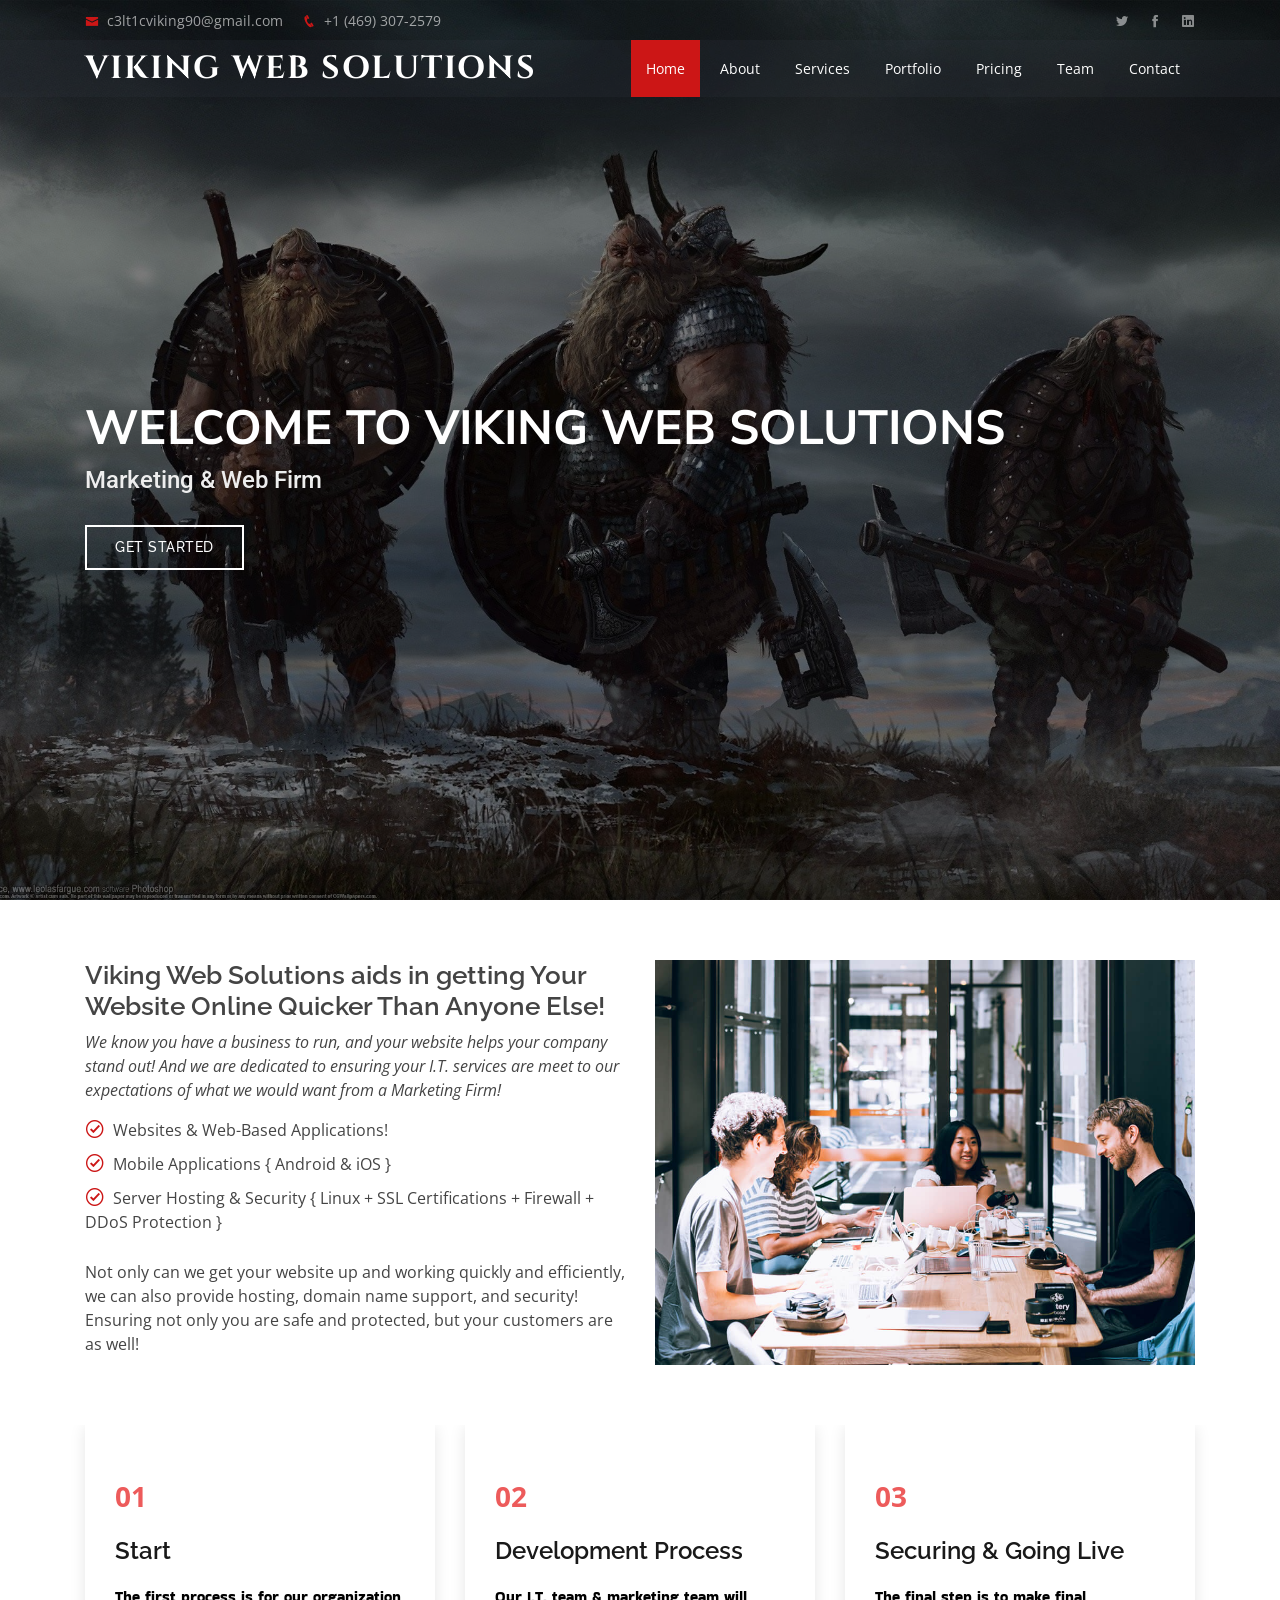
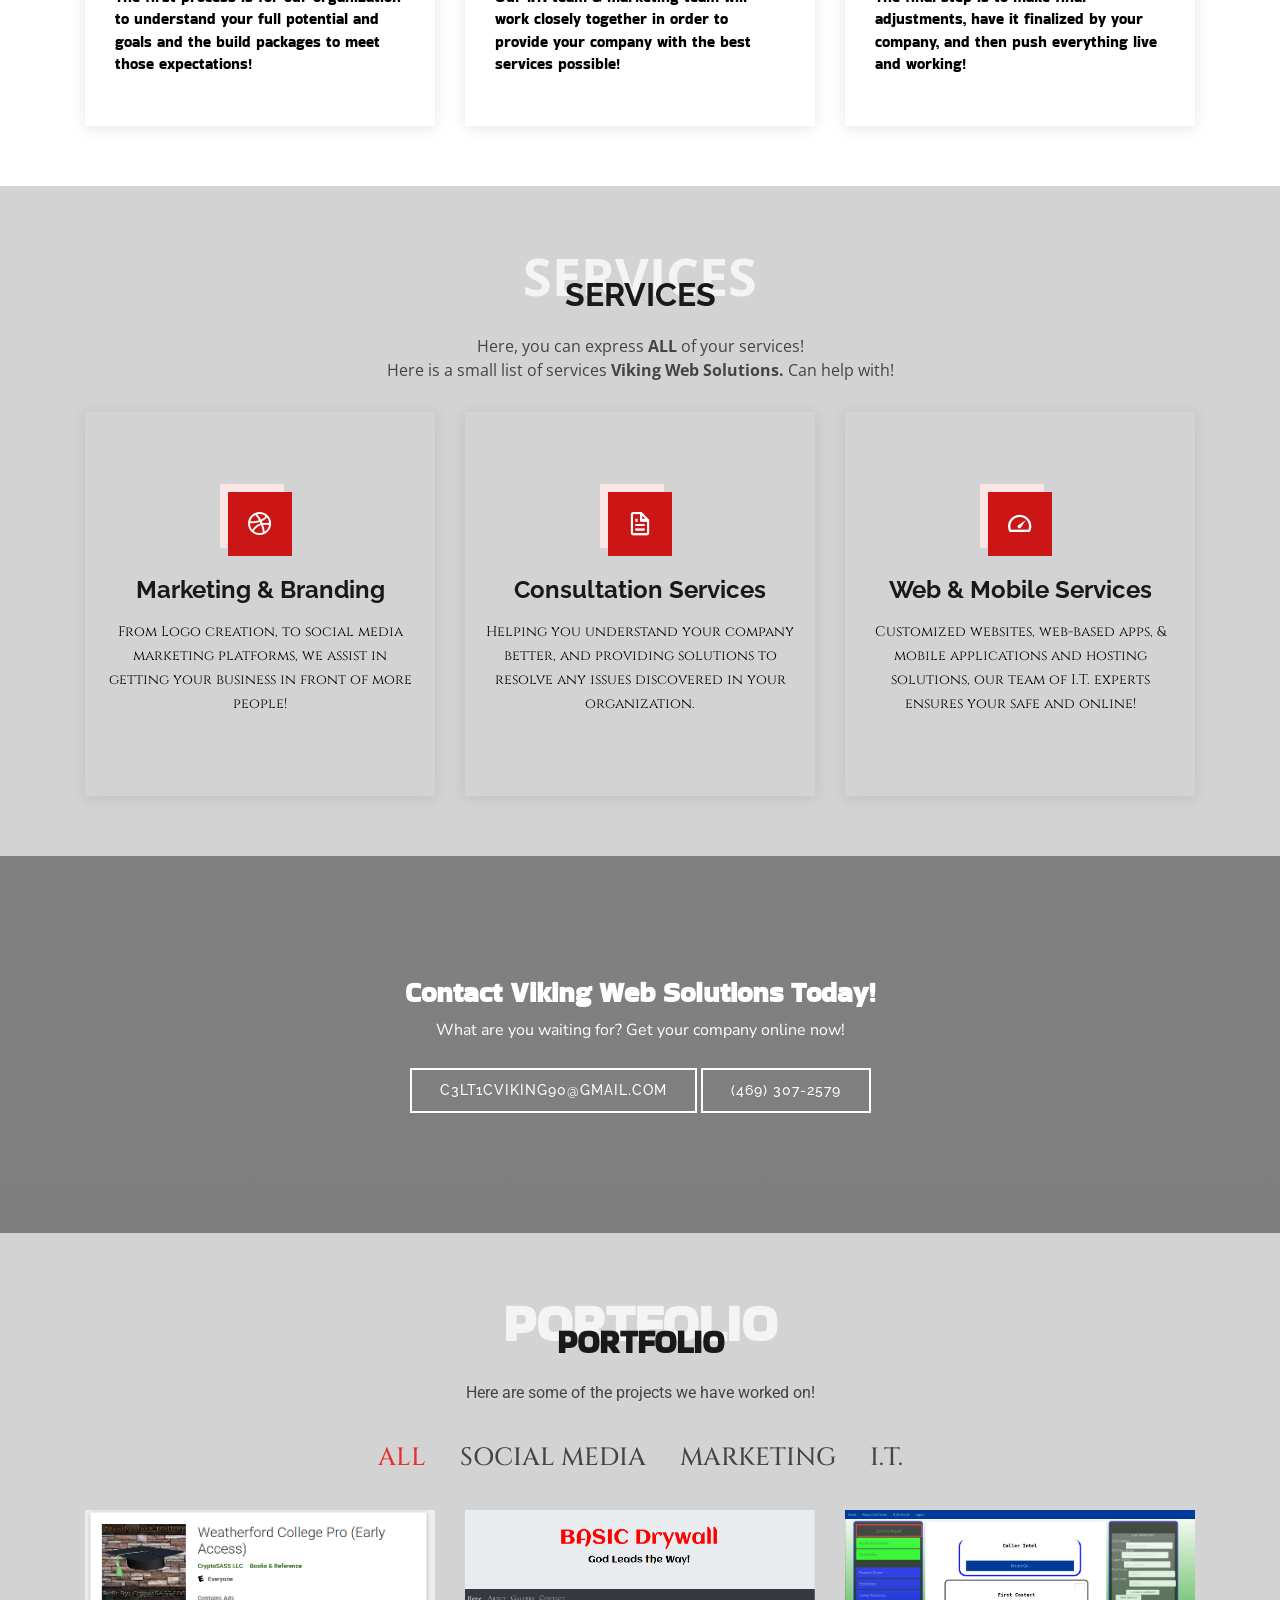
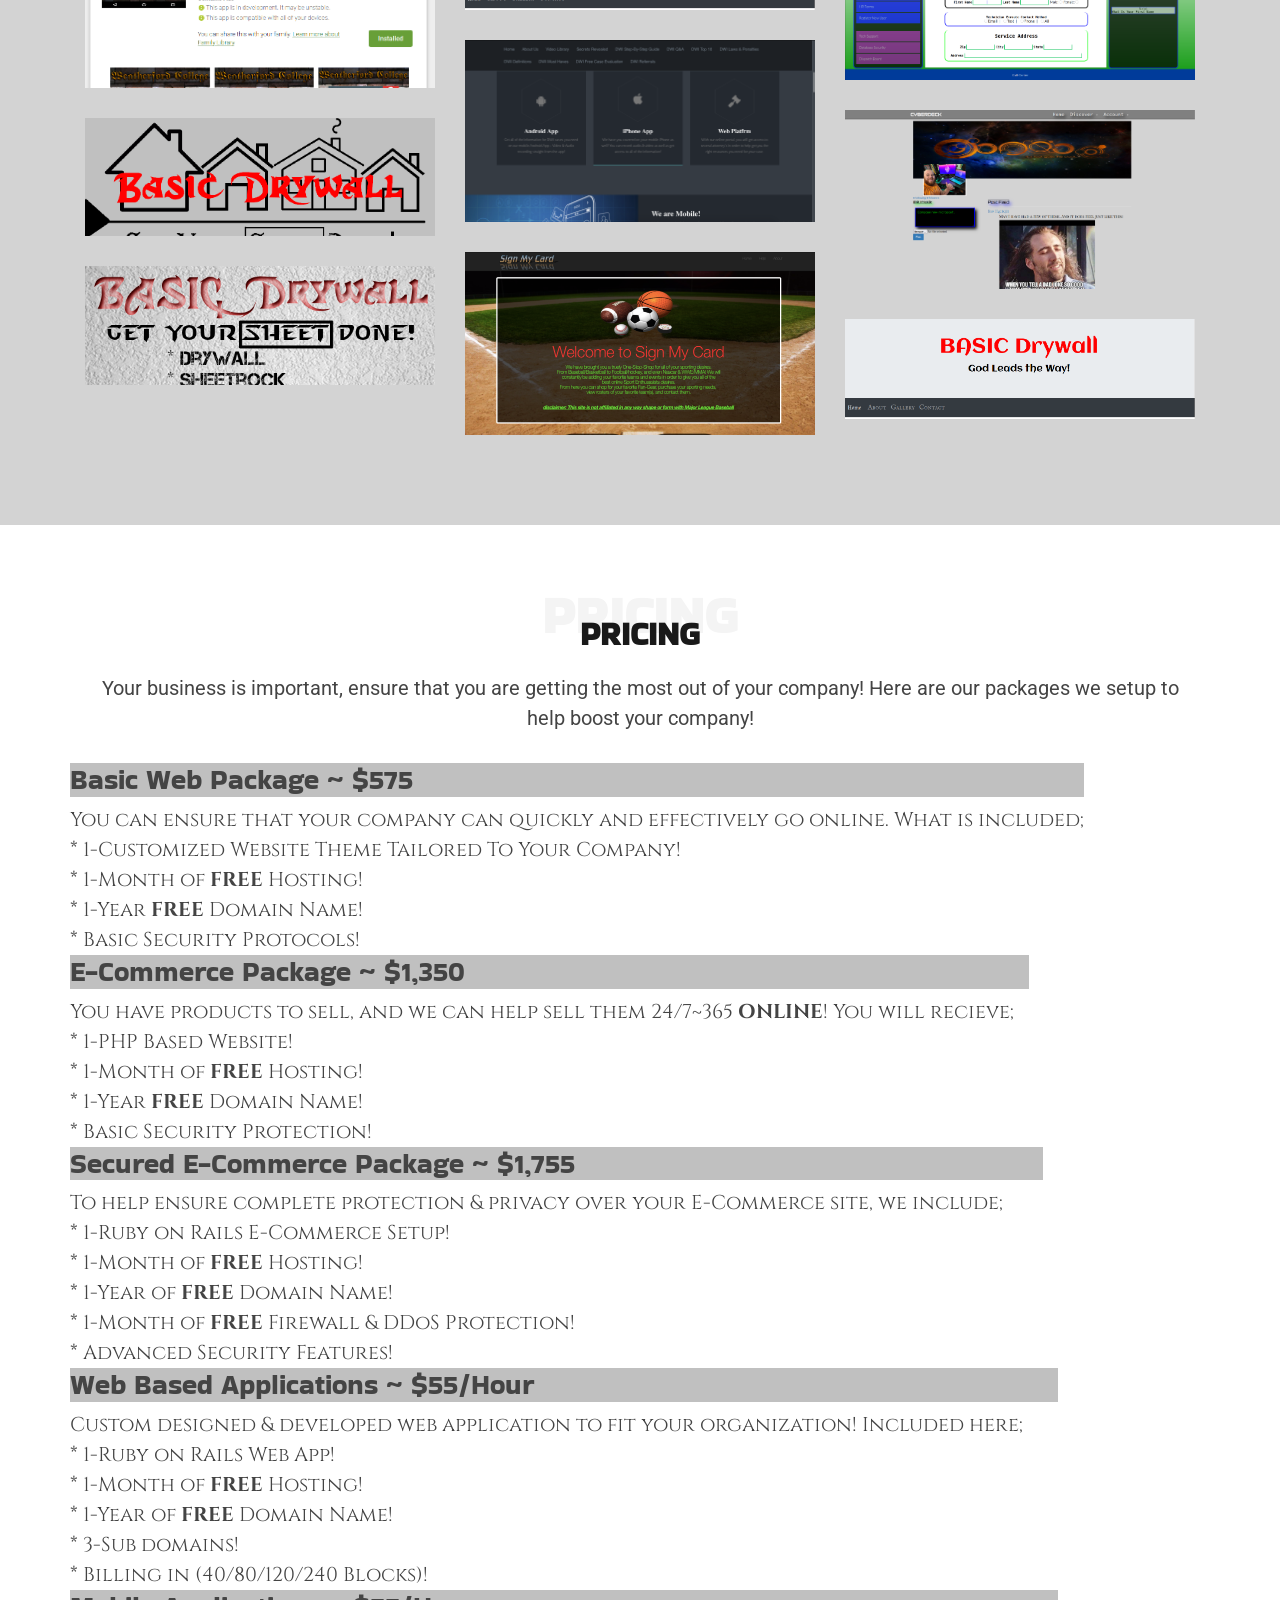
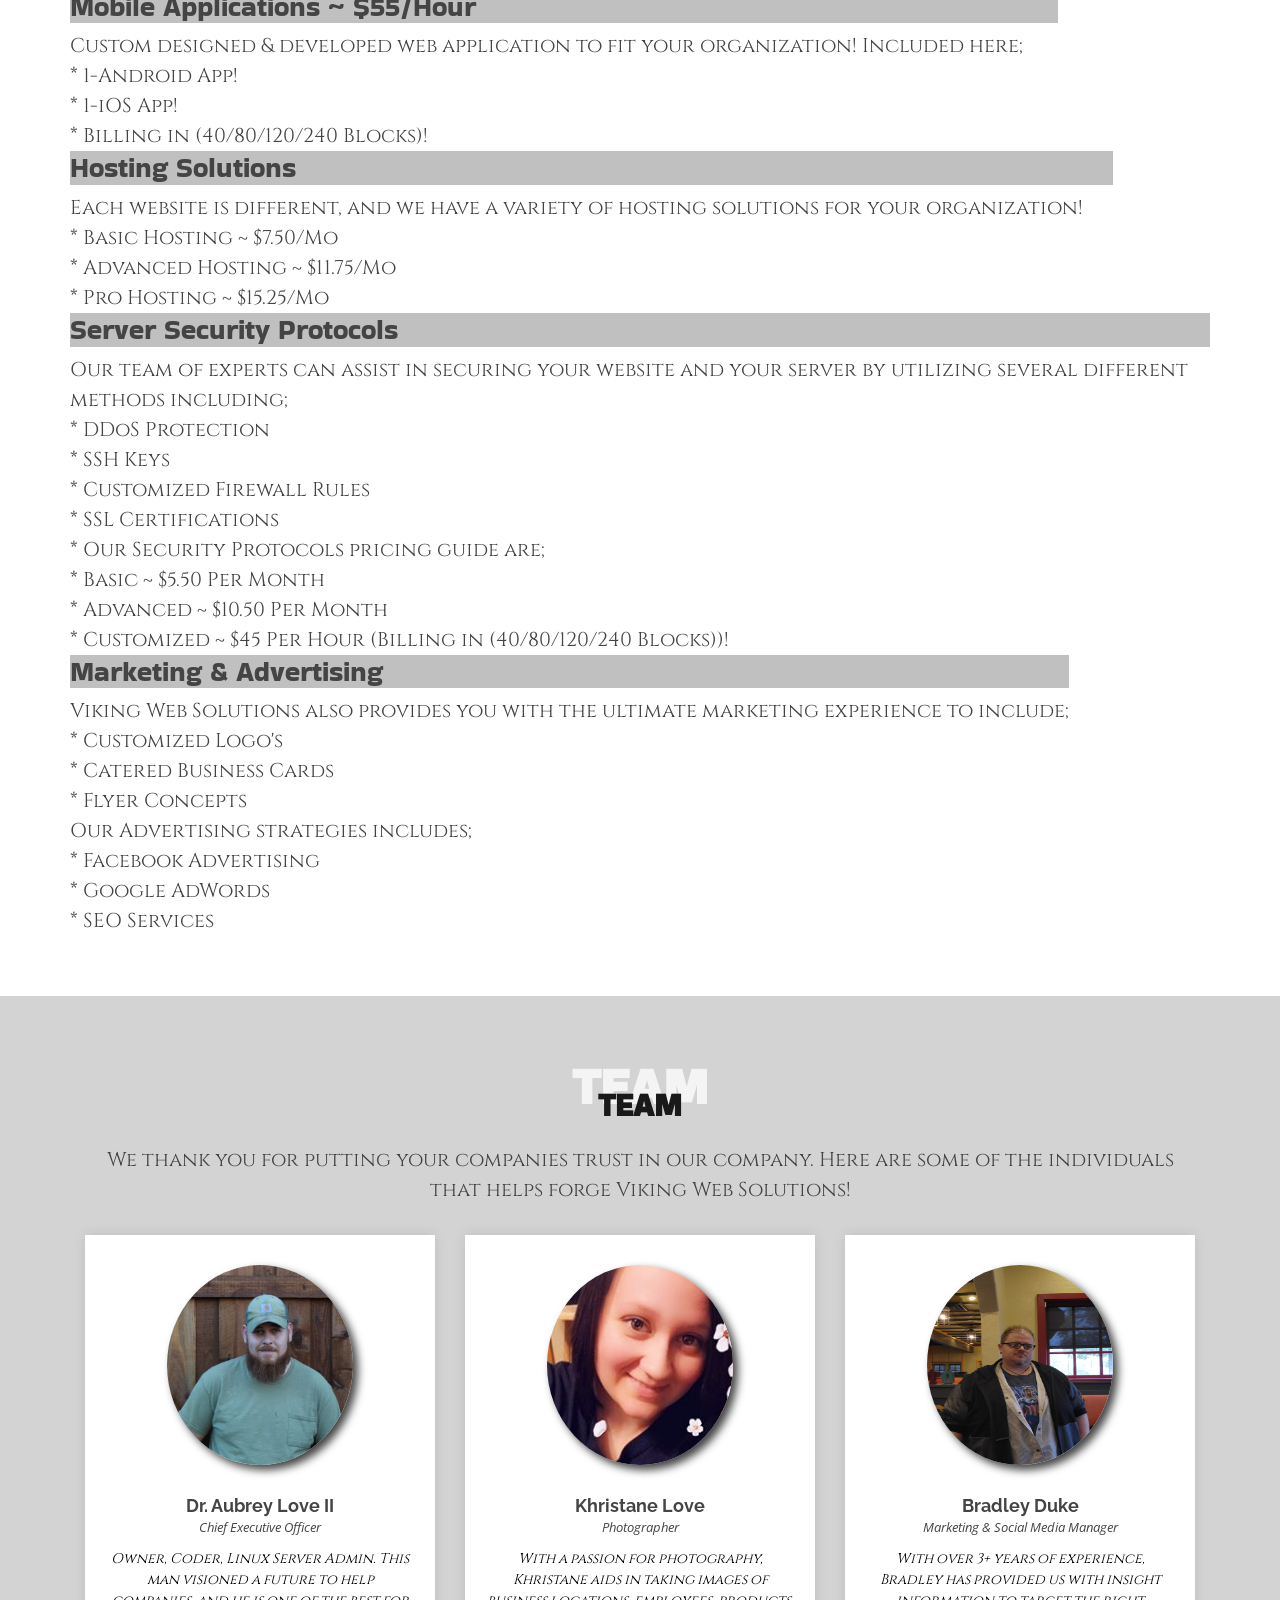
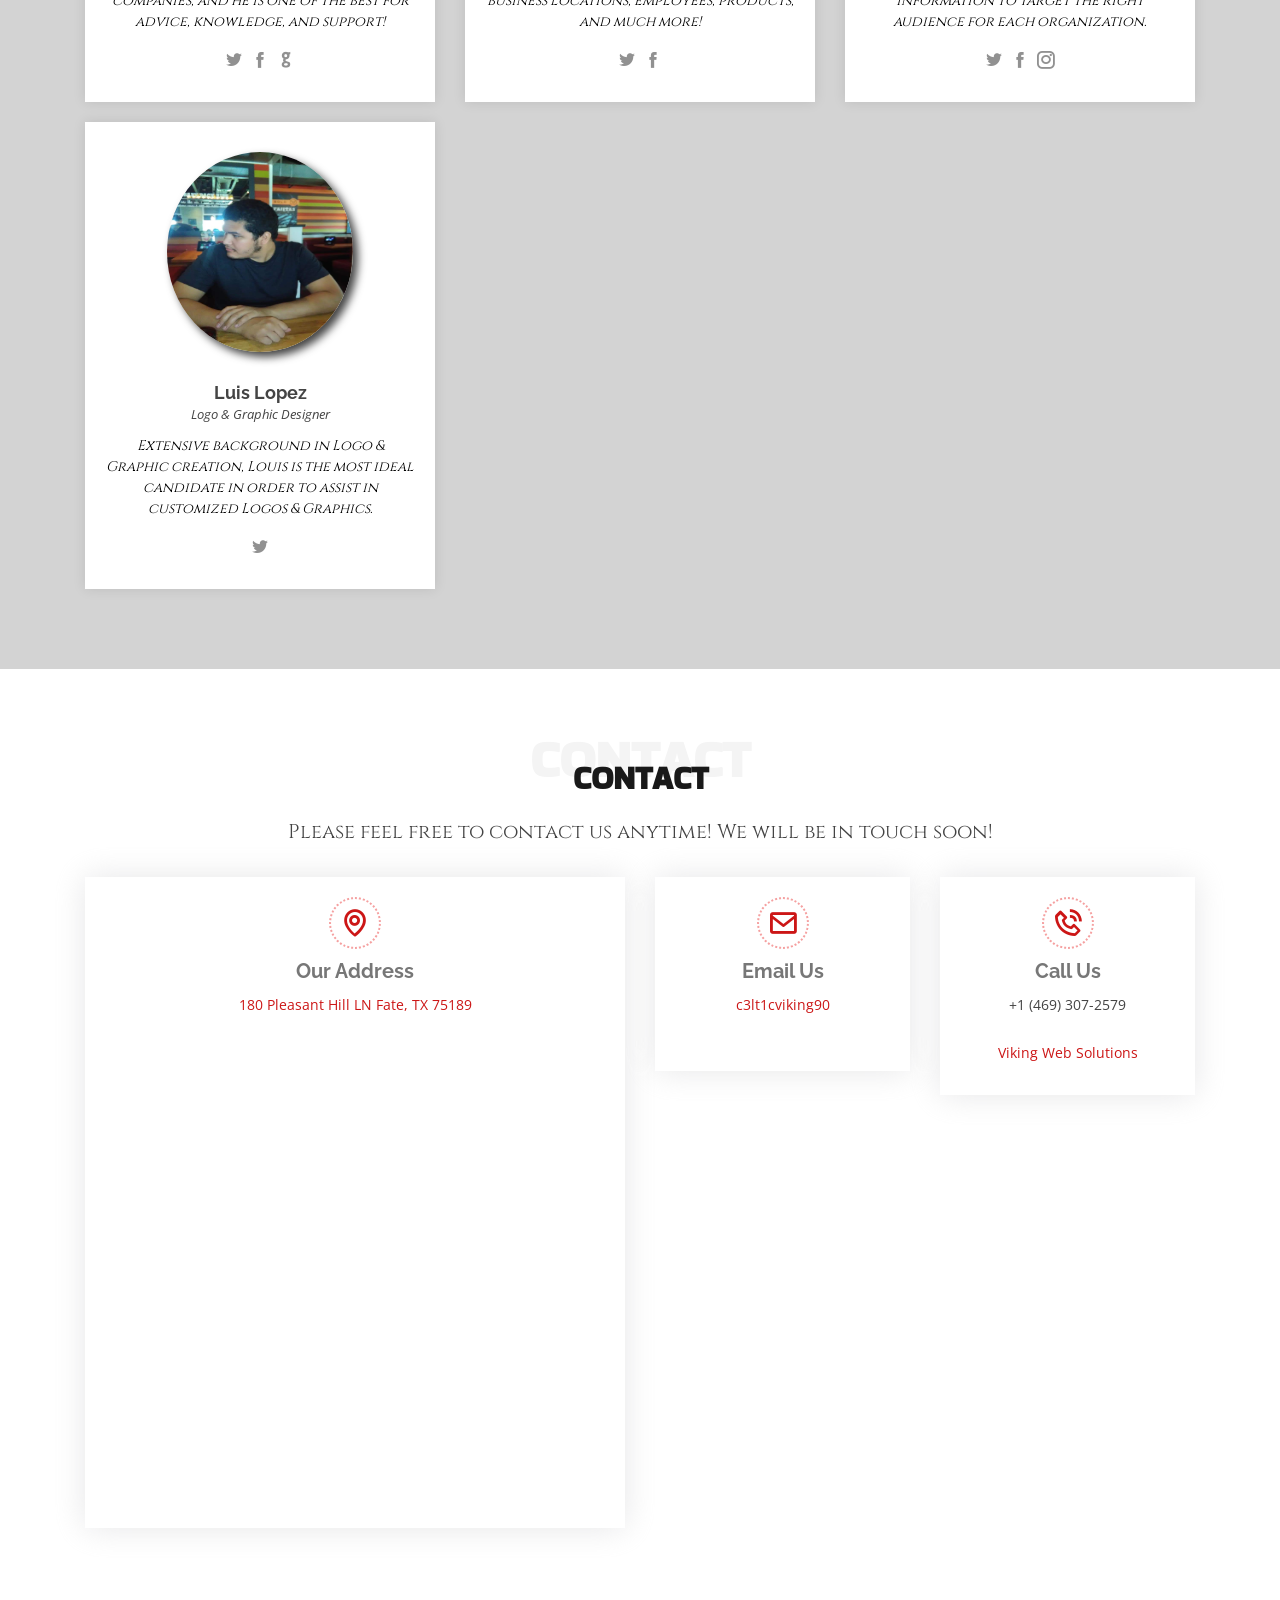
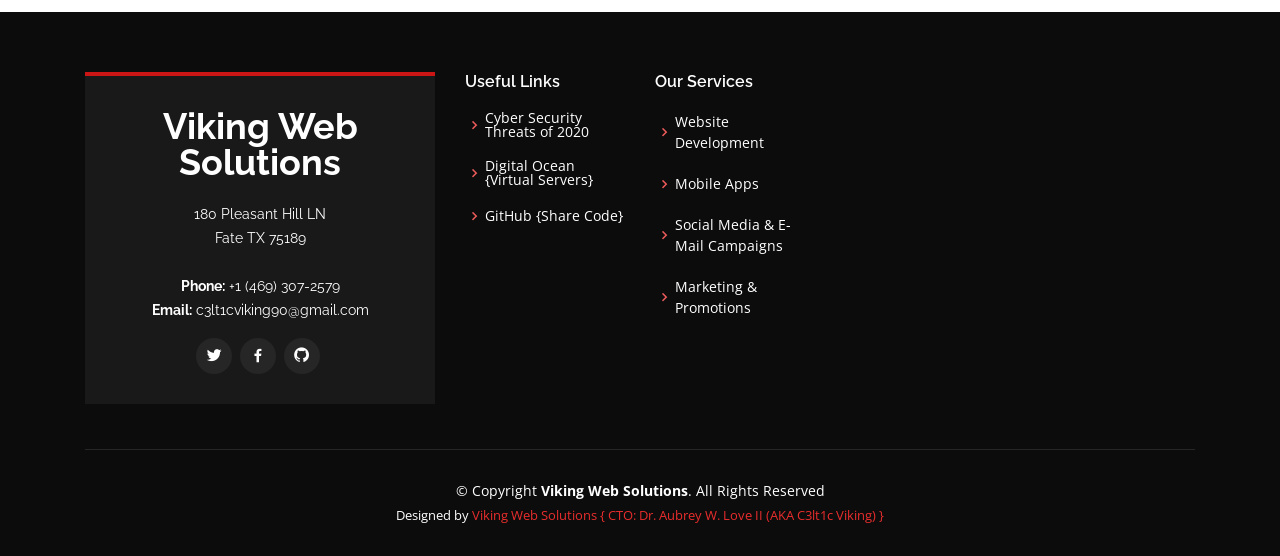
==== commit 5717bece: "Updated Portfolio Section" ====
--- a/index.html
+++ b/index.html
@@ -237,7 +237,6 @@
               <h4><a href="" target="_blank">Weatherford College</a></h4>
               <p>Mobile App: Basic (Informational {Android Studio})</p>
               <a href="assets/img/portfolio/wc_app.png" data-gall="portfolioGallery" class="venobox preview-link" title="App 1"><i class="bx bx-plus"></i></a>
-              <a href="portfolio-details.html" class="details-link" title="More Details"><i class="bx bx-link"></i></a>
             </div>
           </div>
 
@@ -274,10 +273,10 @@
           <div class="col-lg-4 col-md-6 portfolio-item filter-web">
             <img src="assets/img/cyber_deck.png" class="img-fluid" alt="">
             <div class="portfolio-info">
-              <h4><a href="https://cyber-deck.herokuapp.com" target="_blank">Cyber Deck</a></h4>
+              <h4><a href="https://cyber-deck.herokuapp.com" target="_blank">CryptoDeck</a></h4>
               <p>Social Media Site: Ruby on Rails</p>
-              <a href="assets/img/cyber_deck.png" data-gall="portfolioGallery" class="venobox preview-link" title="Web 5"><i class="bx bx-plus"></i></a>
-              <a href="https://cyber-deck.herokuapp.com" target="_blank" class="details-link" title="More Details"><i class="bx bx-link"></i></a>
+              <a href="assets/img/crypto_deck_home.png" data-gall="portfolioGallery" class="venobox preview-link" title="Web 5"><i class="bx bx-plus"></i></a>
+              <a href="https://crypto-deck.herokuapp.com/" target="_blank" class="details-link" title="More Details"><i class="bx bx-link"></i></a>
             </div>
           </div>
 
@@ -301,16 +300,6 @@
             </div>
           </div>
 
-          <div class="col-lg-4 col-md-6 portfolio-item filter-web">
-            <img src="assets/img/portfolio/social_hex.png" class="img-fluid" alt="">
-            <div class="portfolio-info">
-              <h4><a href="https://socialh3x.herokuapp.com/" target="_blank">Social H3x</a></h4>
-              <p>Web: Ultimate (Social Media {Ruby on Rails})</p>
-              <a href="assets/img/portfolio/social_hex.png" data-gall="portfolioGallery" class="venobox preview-link" title="App 3"><i class="bx bx-plus"></i></a>
-              <a href="https://socialh3x.herokuapp.com/" target="_blank" class="details-link" title="More Details"><i class="bx bx-link"></i></a>
-            </div>
-          </div>
-
           <div class="col-lg-4 col-md-6 portfolio-item filter-card">
             <img src="assets/img/portfolio/basic_card_sml.png" class="img-fluid" alt="">
             <div class="portfolio-info">
@@ -328,16 +317,6 @@
               <p>Social Media: Consultation</p>
               <a href="assets/img/portfolio/basic.png" data-gall="portfolioGallery" class="venobox preview-link" title="Card 3"><i class="bx bx-plus"></i></a>
               <a href="https://www.basic-drywall.com" target="_blank" class="details-link" title="More Details"><i class="bx bx-link"></i></a>
-            </div>
-          </div>
-
-          <div class="col-lg-4 col-md-6 portfolio-item filter-app">
-            <img src="assets/img/portfolio/social_h3x.png" class="img-fluid" alt="">
-            <div class="portfolio-info">
-              <h4>Social H3x</h4>
-              <p>Social Media: Ad Campaign</p>
-              <a href="assets/img/portfolio/social_h3x.png" data-gall="portfolioGallery" class="venobox preview-link" title="Web 3"><i class="bx bx-plus"></i></a>
-              <a href="https://socialh3x.herokuapp.com/" target="_blank" class="details-link" title="More Details"><i class="bx bx-link"></i></a>
             </div>
           </div>
 
@@ -587,7 +566,7 @@
               <p><a href="mailto:c3lt1cviking90@gmail.com" target="_blank">c3lt1cviking90</a></p><br/>
             </div>
           </div>
-          
+
 
           <div class="col-lg-3 col-md-6">
             <div class="info-box  mb-4">
